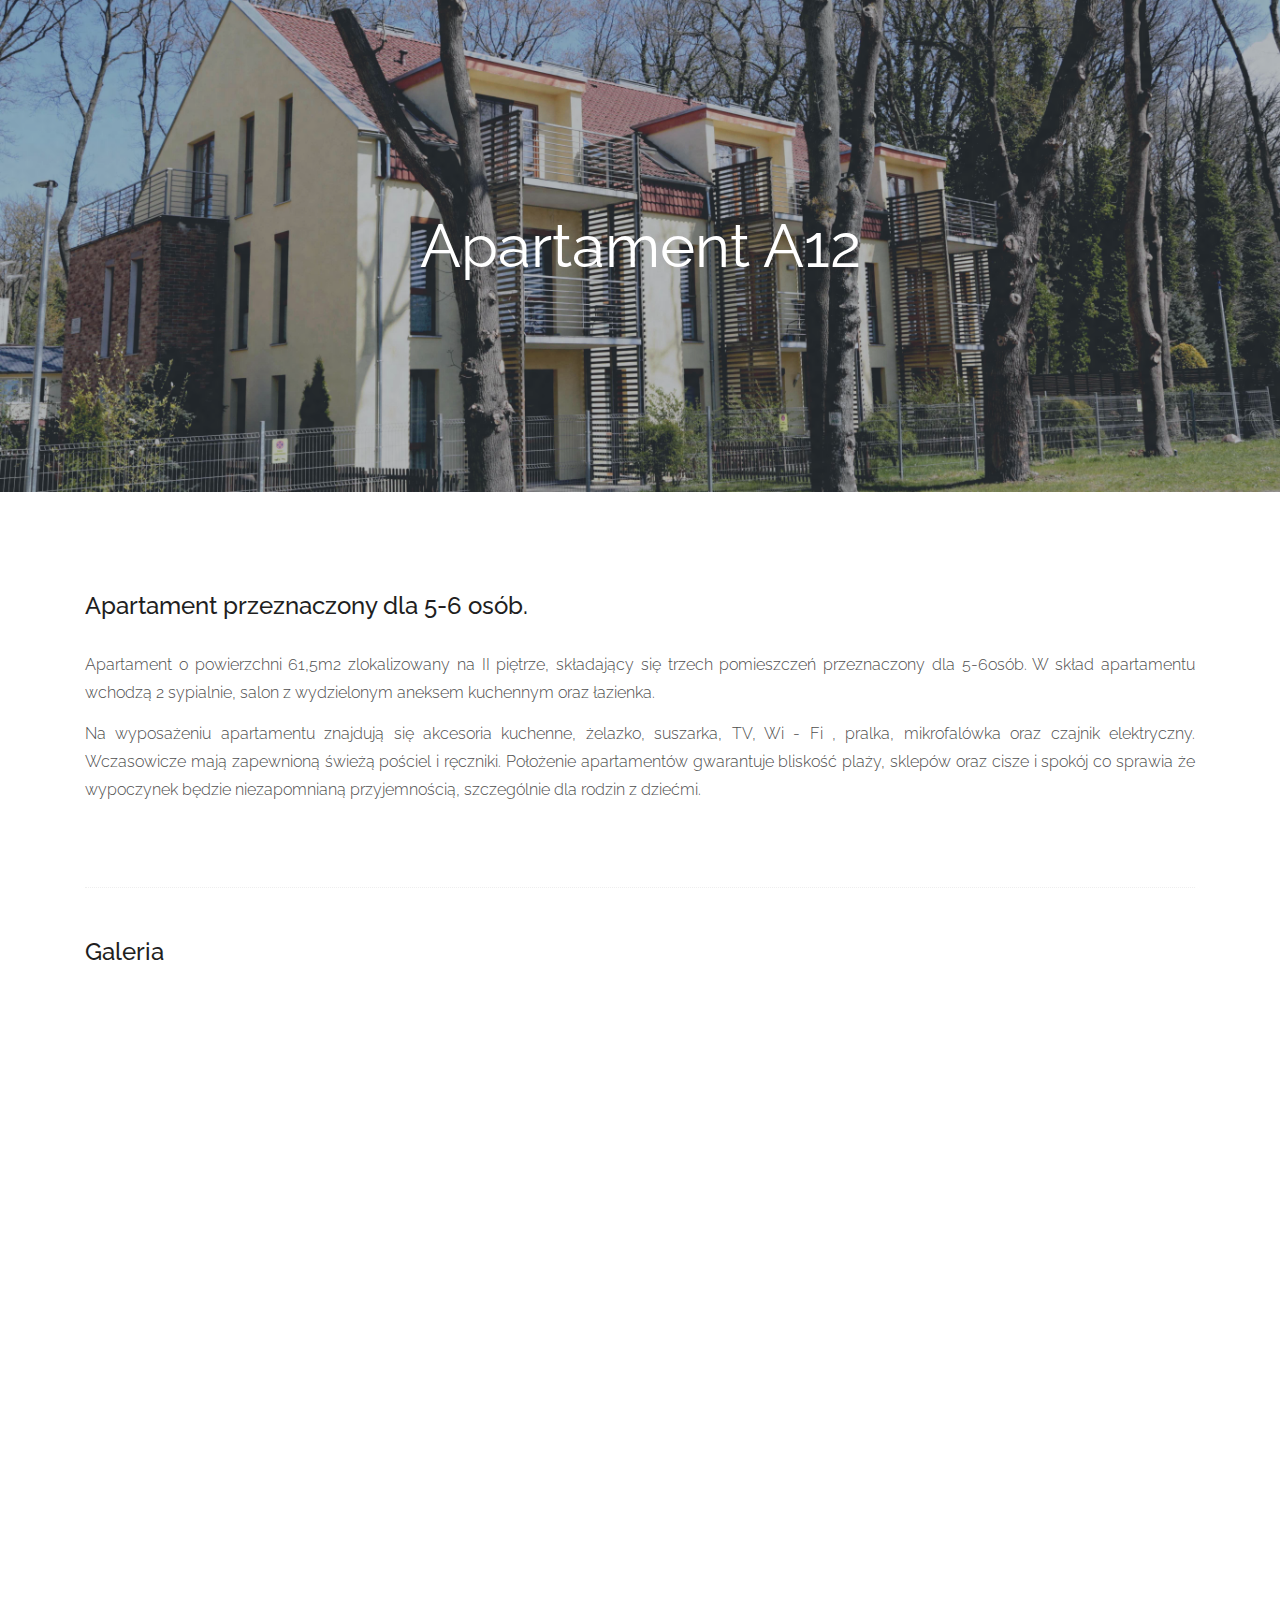
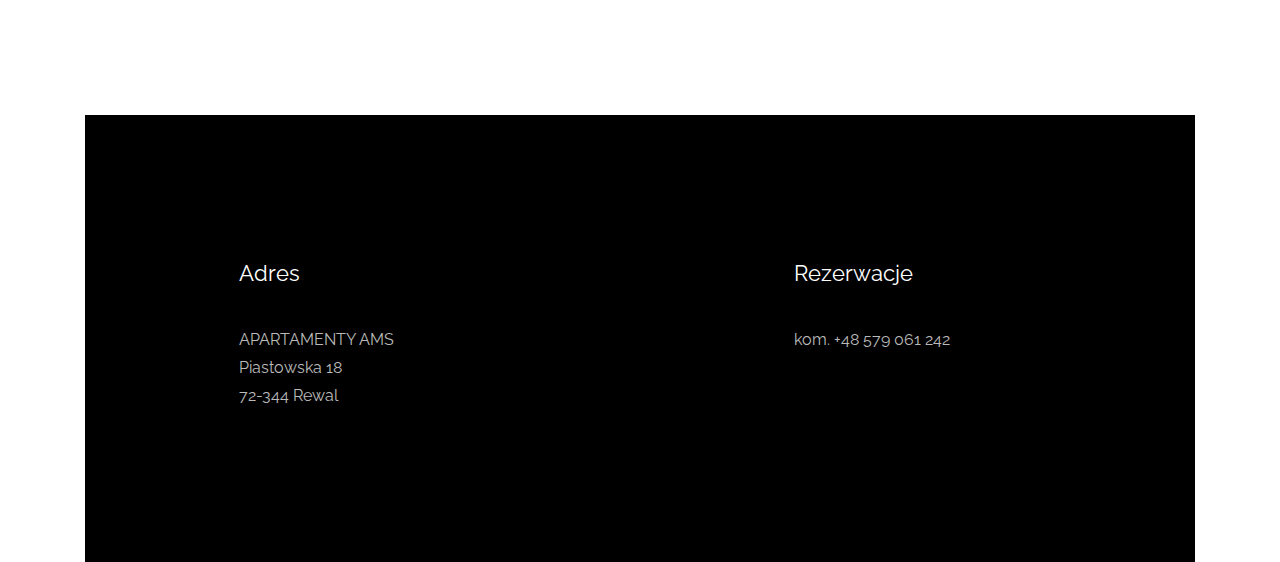
==== A12.html @ 5065c11a "Add files via upload" ====
<!doctype html>
<html class="no-js" lang="zxx">

<head>
	<meta charset="utf-8">
	<meta http-equiv="x-ua-compatible" content="ie=edge">
	<title>Apartament A12</title>
	<meta name="description" content="">
	<meta name="viewport" content="width=device-width, initial-scale=1">

	<!-- <link rel="manifest" href="site.webmanifest"> -->
	<link rel="shortcut icon" type="image/x-icon" href="img/favicon.png">
	<!-- Place favicon.ico in the root directory -->

	<!-- CSS here -->
	<link rel="stylesheet" href="css/bootstrap.min.css">
	<link rel="stylesheet" href="css/owl.carousel.min.css">
	<link rel="stylesheet" href="css/magnific-popup.css">
	<link rel="stylesheet" href="css/font-awesome.min.css">
	<link rel="stylesheet" href="css/themify-icons.css">
	<link rel="stylesheet" href="css/nice-select.css">
	<link rel="stylesheet" href="css/flaticon.css">
	<link rel="stylesheet" href="css/gijgo.css">
	<link rel="stylesheet" href="css/animate.css">
	<link rel="stylesheet" href="css/slicknav.css">
	<link rel="stylesheet" href="css/style.css">
	<!-- <link rel="stylesheet" href="css/responsive.css"> -->
</head>

<body>
	<!--[if lte IE 9]>
            <p class="browserupgrade">You are using an <strong>outdated</strong> browser. Please <a href="https://browsehappy.com/">upgrade your browser</a> to improve your experience and security.</p>
        <![endif]-->



    <!-- bradcam_area_start -->
    <div class="bradcam_area breadcam_bg">
        <h3>Apartament A12</h3>
    </div>
    <!-- bradcam_area_end -->

	<!-- Start Sample Area -->
	<section class="sample-text-area">
		<div style="text-align: justify;"  class="container box_1170">
			<h3 class="text-heading">Apartament przeznaczony dla 5-6 osób.</h3>
			<p class="sample-text">
				Apartament o powierzchni 61,5m2 zlokalizowany na II piętrze, składający się trzech pomieszczeń przeznaczony dla 5-6osób. W skład apartamentu wchodzą 2 sypialnie, salon z wydzielonym aneksem kuchennym oraz łazienka. 
				<p>Na wyposażeniu apartamentu znajdują się akcesoria kuchenne, żelazko, suszarka, TV, Wi - Fi , pralka, mikrofalówka oraz czajnik elektryczny. Wczasowicze mają zapewnioną świeżą pościel i ręczniki. 

				Położenie apartamentów gwarantuje bliskość plaży, sklepów oraz cisze i spokój co sprawia że wypoczynek będzie niezapomnianą przyjemnością, szczególnie dla rodzin z dziećmi. 
			</p>
			</p>
		</div>
	</section>
	<!-- End Sample Area -->

	

	<!-- Start Align Area -->
	<div class="whole-wrap">
		<div class="container box_1170">
			
			<div class="section-top-border">
				<h3>Galeria</h3>
				<div class="row gallery-item">
					<div class="col-md-4">
						<a href="img/A12/g1.jpg" class="img-pop-up">
							<div class="single-gallery-image" style="background: url(img/A12/g1.jpg);"></div>
						</a>
					</div>
					<div class="col-md-4">
						<a href="img/A12/g2.jpg" class="img-pop-up">
							<div class="single-gallery-image" style="background: url(img/A12/g2.jpg);"></div>
						</a>
					</div>
					<div class="col-md-4">
						<a href="img/A12/g3.jpg" class="img-pop-up">
							<div class="single-gallery-image" style="background: url(img/A12/g3.jpg);"></div>
						</a>
					</div>
					<div class="col-md-6">
						<a href="img/A12/g4.jpg" class="img-pop-up">
							<div class="single-gallery-image" style="background: url(img/A12/g4.jpg);"></div>
						</a>
					</div>
					<div class="col-md-6">
						<a href="img/A12/g5.jpg" class="img-pop-up">
							<div class="single-gallery-image" style="background: url(img/A12/g5.jpg);"></div>
						</a>
					</div>
					<div class="col-md-4">
						<a href="img/A12/g6.jpg" class="img-pop-up">
							<div class="single-gallery-image" style="background: url(img/A12/g6.jpg);"></div>
						</a>
					</div>
					<div class="col-md-4">
						<a href="img/A12/g7.jpg" class="img-pop-up">
							<div class="single-gallery-image" style="background: url(img/A12/g7.jpg);"></div>
						</a>
					</div>
					<div class="col-md-4">
						<a href="img/A12/g8.jpg" class="img-pop-up">
							<div class="single-gallery-image" style="background: url(img/A12/g8.jpg);"></div>
						</a>
					</div>
				</div>
			</div>
			
	<!-- End Align Area -->

    <!-- footer -->
    <footer class="footer">
        <div class="footer_top">
            <div class="container">
                <div class="row">
                    <div class="col-xl-3 col-md-6 col-lg-3">
                        <div class="footer_widget">
                            <h3 class="footer_title">
                                Adres
                            </h3>
                            <p class="footer_text"> 
                                APARTAMENTY AMS<br>
                                Piastowska 18 <br>
                                72-344 Rewal
                                </p>
                            <!--<a href="#" class="line-button">Get Direction</a>-->
                        </div>
                    </div>
                    <div class="col-xl-3 col-md-6 col-lg-3">
                        <div class="footer_widget">
                            <h3 class="footer_title">
                                Rezerwacje
                            </h3>
                            <p class="footer_text">kom. +48 579 061 242 <br>
                                </p>
                        </div>
                    </div>
                                      
                </div>
            </div>
        </div>
	</footer>
    <!-- footer_end -->

    <!-- form itself end-->
	<form id="test-form" class="white-popup-block mfp-hide">
		<div class="popup_box ">
				<div class="popup_inner">
					<h3>Check Availability</h3>
					<form action="#">
						<div class="row">
							<div class="col-xl-6">
								<input id="datepicker" placeholder="Check in date">
							</div>
							<div class="col-xl-6">
								<input id="datepicker2" placeholder="Check out date">
							</div>
							<div class="col-xl-6">
								<select class="form-select wide" id="default-select" class="">
									<option data-display="Adult">1</option>
									<option value="1">2</option>
									<option value="2">3</option>
									<option value="3">4</option>
								</select>
							</div>
							<div class="col-xl-6">
								<select class="form-select wide" id="default-select" class="">
									<option data-display="Children">1</option>
									<option value="1">2</option>
									<option value="2">3</option>
									<option value="3">4</option>
								</select>
							</div>
							<div class="col-xl-12">
								<select class="form-select wide" id="default-select" class="">
									<option data-display="Room type">Room type</option>
									<option value="1">Laxaries Rooms</option>
									<option value="2">Deluxe Room</option>
									<option value="3">Signature Room</option>
									<option value="4">Couple Room</option>
								</select>
							</div>
							<div class="col-xl-12">
								<button type="submit" class="boxed-btn3">Check Availability</button>
							</div>
						</div>
					</form>
				</div>
			</div>
	</form>
<!-- form itself end -->

	<!-- JS here -->
	<script src="js/vendor/modernizr-3.5.0.min.js"></script>
	<script src="js/vendor/jquery-1.12.4.min.js"></script>
	<script src="js/popper.min.js"></script>
	<script src="js/bootstrap.min.js"></script>
	<script src="js/owl.carousel.min.js"></script>
	<script src="js/isotope.pkgd.min.js"></script>
	<script src="js/ajax-form.js"></script>
	<script src="js/waypoints.min.js"></script>
	<script src="js/jquery.counterup.min.js"></script>
	<script src="js/imagesloaded.pkgd.min.js"></script>
	<script src="js/scrollIt.js"></script>
	<script src="js/jquery.scrollUp.min.js"></script>
	<script src="js/wow.min.js"></script>
	<script src="js/nice-select.min.js"></script>
	<script src="js/jquery.slicknav.min.js"></script>
	<script src="js/jquery.magnific-popup.min.js"></script>
	<script src="js/plugins.js"></script>
	<script src="js/gijgo.min.js"></script>

	<!--contact js-->
	<script src="js/contact.js"></script>
	<script src="js/jquery.ajaxchimp.min.js"></script>
	<script src="js/jquery.form.js"></script>
	<script src="js/jquery.validate.min.js"></script>
	<script src="js/mail-script.js"></script>

	<script src="js/main.js"></script>
    <script>
        $('#datepicker').datepicker({
            iconsLibrary: 'fontawesome',
            icons: {
             rightIcon: '<span class="fa fa-caret-down"></span>'
         }
        });
        $('#datepicker2').datepicker({
            iconsLibrary: 'fontawesome',
            icons: {
             rightIcon: '<span class="fa fa-caret-down"></span>'
         }

        });
    </script>



</body>
</html>
---- css/themify-icons.css ----
@font-face {
	font-family: 'themify';
	src:url('../fonts/themify.eot?-fvbane');
	src:url('../fonts/themify.eot?#iefix-fvbane') format('embedded-opentype'),
		url('../fonts/themify.woff?-fvbane') format('woff'),
		url('../fonts/themify.ttf?-fvbane') format('truetype'),
		url('../fonts/themify.svg?-fvbane#themify') format('svg');
	font-weight: normal;
	font-style: normal;
}

[class^="ti-"], [class*=" ti-"] {
	font-family: 'themify';
	/* speak: none; */
	font-style: normal;
	font-weight: normal;
	font-variant: normal;
	text-transform: none;
	line-height: 1;

	/* Better Font Rendering =========== */
	-webkit-font-smoothing: antialiased;
	-moz-osx-font-smoothing: grayscale;
}

.ti-wand:before {
	content: "\e600";
}
.ti-volume:before {
	content: "\e601";
}
.ti-user:before {
	content: "\e602";
}
.ti-unlock:before {
	content: "\e603";
}
.ti-unlink:before {
	content: "\e604";
}
.ti-trash:before {
	content: "\e605";
}
.ti-thought:before {
	content: "\e606";
}
.ti-target:before {
	content: "\e607";
}
.ti-tag:before {
	content: "\e608";
}
.ti-tablet:before {
	content: "\e609";
}
.ti-star:before {
	content: "\e60a";
}
.ti-spray:before {
	content: "\e60b";
}
.ti-signal:before {
	content: "\e60c";
}
.ti-shopping-cart:before {
	content: "\e60d";
}
.ti-shopping-cart-full:before {
	content: "\e60e";
}
.ti-settings:before {
	content: "\e60f";
}
.ti-search:before {
	content: "\e610";
}
.ti-zoom-in:before {
	content: "\e611";
}
.ti-zoom-out:before {
	content: "\e612";
}
.ti-cut:before {
	content: "\e613";
}
.ti-ruler:before {
	content: "\e614";
}
.ti-ruler-pencil:before {
	content: "\e615";
}
.ti-ruler-alt:before {
	content: "\e616";
}
.ti-bookmark:before {
	content: "\e617";
}
.ti-bookmark-alt:before {
	content: "\e618";
}
.ti-reload:before {
	content: "\e619";
}
.ti-plus:before {
	content: "\e61a";
}
.ti-pin:before {
	content: "\e61b";
}
.ti-pencil:before {
	content: "\e61c";
}
.ti-pencil-alt:before {
	content: "\e61d";
}
.ti-paint-roller:before {
	content: "\e61e";
}
.ti-paint-bucket:before {
	content: "\e61f";
}
.ti-na:before {
	content: "\e620";
}
.ti-mobile:before {
	content: "\e621";
}
.ti-minus:before {
	content: "\e622";
}
.ti-medall:before {
	content: "\e623";
}
.ti-medall-alt:before {
	content: "\e624";
}
.ti-marker:before {
	content: "\e625";
}
.ti-marker-alt:before {
	content: "\e626";
}
.ti-arrow-up:before {
	content: "\e627";
}
.ti-arrow-right:before {
	content: "\e628";
}
.ti-arrow-left:before {
	content: "\e629";
}
.ti-arrow-down:before {
	content: "\e62a";
}
.ti-lock:before {
	content: "\e62b";
}
.ti-location-arrow:before {
	content: "\e62c";
}
.ti-link:before {
	content: "\e62d";
}
.ti-layout:before {
	content: "\e62e";
}
.ti-layers:before {
	content: "\e62f";
}
.ti-layers-alt:before {
	content: "\e630";
}
.ti-key:before {
	content: "\e631";
}
.ti-import:before {
	content: "\e632";
}
.ti-image:before {
	content: "\e633";
}
.ti-heart:before {
	content: "\e634";
}
.ti-heart-broken:before {
	content: "\e635";
}
.ti-hand-stop:before {
	content: "\e636";
}
.ti-hand-open:before {
	content: "\e637";
}
.ti-hand-drag:before {
	content: "\e638";
}
.ti-folder:before {
	content: "\e639";
}
.ti-flag:before {
	content: "\e63a";
}
.ti-flag-alt:before {
	content: "\e63b";
}
.ti-flag-alt-2:before {
	content: "\e63c";
}
.ti-eye:before {
	content: "\e63d";
}
.ti-export:before {
	content: "\e63e";
}
.ti-exchange-vertical:before {
	content: "\e63f";
}
.ti-desktop:before {
	content: "\e640";
}
.ti-cup:before {
	content: "\e641";
}
.ti-crown:before {
	content: "\e642";
}
.ti-comments:before {
	content: "\e643";
}
.ti-comment:before {
	content: "\e644";
}
.ti-comment-alt:before {
	content: "\e645";
}
.ti-close:before {
	content: "\e646";
}
.ti-clip:before {
	content: "\e647";
}
.ti-angle-up:before {
	content: "\e648";
}
.ti-angle-right:before {
	content: "\e649";
}
.ti-angle-left:before {
	content: "\e64a";
}
.ti-angle-down:before {
	content: "\e64b";
}
.ti-check:before {
	content: "\e64c";
}
.ti-check-box:before {
	content: "\e64d";
}
.ti-camera:before {
	content: "\e64e";
}
.ti-announcement:before {
	content: "\e64f";
}
.ti-brush:before {
	content: "\e650";
}
.ti-briefcase:before {
	content: "\e651";
}
.ti-bolt:before {
	content: "\e652";
}
.ti-bolt-alt:before {
	content: "\e653";
}
.ti-blackboard:before {
	content: "\e654";
}
.ti-bag:before {
	content: "\e655";
}
.ti-move:before {
	content: "\e656";
}
.ti-arrows-vertical:before {
	content: "\e657";
}
.ti-arrows-horizontal:before {
	content: "\e658";
}
.ti-fullscreen:before {
	content: "\e659";
}
.ti-arrow-top-right:before {
	content: "\e65a";
}
.ti-arrow-top-left:before {
	content: "\e65b";
}
.ti-arrow-circle-up:before {
	content: "\e65c";
}
.ti-arrow-circle-right:before {
	content: "\e65d";
}
.ti-arrow-circle-left:before {
	content: "\e65e";
}
.ti-arrow-circle-down:before {
	content: "\e65f";
}
.ti-angle-double-up:before {
	content: "\e660";
}
.ti-angle-double-right:before {
	content: "\e661";
}
.ti-angle-double-left:before {
	content: "\e662";
}
.ti-angle-double-down:before {
	content: "\e663";
}
.ti-zip:before {
	content: "\e664";
}
.ti-world:before {
	content: "\e665";
}
.ti-wheelchair:before {
	content: "\e666";
}
.ti-view-list:before {
	content: "\e667";
}
.ti-view-list-alt:before {
	content: "\e668";
}
.ti-view-grid:before {
	content: "\e669";
}
.ti-uppercase:before {
	content: "\e66a";
}
.ti-upload:before {
	content: "\e66b";
}
.ti-underline:before {
	content: "\e66c";
}
.ti-truck:before {
	content: "\e66d";
}
.ti-timer:before {
	content: "\e66e";
}
.ti-ticket:before {
	content: "\e66f";
}
.ti-thumb-up:before {
	content: "\e670";
}
.ti-thumb-down:before {
	content: "\e671";
}
.ti-text:before {
	content: "\e672";
}
.ti-stats-up:before {
	content: "\e673";
}
.ti-stats-down:before {
	content: "\e674";
}
.ti-split-v:before {
	content: "\e675";
}
.ti-split-h:before {
	content: "\e676";
}
.ti-smallcap:before {
	content: "\e677";
}
.ti-shine:before {
	content: "\e678";
}
.ti-shift-right:before {
	content: "\e679";
}
.ti-shift-left:before {
	content: "\e67a";
}
.ti-shield:before {
	content: "\e67b";
}
.ti-notepad:before {
	content: "\e67c";
}
.ti-server:before {
	content: "\e67d";
}
.ti-quote-right:before {
	content: "\e67e";
}
.ti-quote-left:before {
	content: "\e67f";
}
.ti-pulse:before {
	content: "\e680";
}
.ti-printer:before {
	content: "\e681";
}
.ti-power-off:before {
	content: "\e682";
}
.ti-plug:before {
	content: "\e683";
}
.ti-pie-chart:before {
	content: "\e684";
}
.ti-paragraph:before {
	content: "\e685";
}
.ti-panel:before {
	content: "\e686";
}
.ti-package:before {
	content: "\e687";
}
.ti-music:before {
	content: "\e688";
}
.ti-music-alt:before {
	content: "\e689";
}
.ti-mouse:before {
	content: "\e68a";
}
.ti-mouse-alt:before {
	content: "\e68b";
}
.ti-money:before {
	content: "\e68c";
}
.ti-microphone:before {
	content: "\e68d";
}
.ti-menu:before {
	content: "\e68e";
}
.ti-menu-alt:before {
	content: "\e68f";
}
.ti-map:before {
	content: "\e690";
}
.ti-map-alt:before {
	content: "\e691";
}
.ti-loop:before {
	content: "\e692";
}
.ti-location-pin:before {
	content: "\e693";
}
.ti-list:before {
	content: "\e694";
}
.ti-light-bulb:before {
	content: "\e695";
}
.ti-Italic:before {
	content: "\e696";
}
.ti-info:before {
	content: "\e697";
}
.ti-infinite:before {
	content: "\e698";
}
.ti-id-badge:before {
	content: "\e699";
}
.ti-hummer:before {
	content: "\e69a";
}
.ti-home:before {
	content: "\e69b";
}
.ti-help:before {
	content: "\e69c";
}
.ti-headphone:before {
	content: "\e69d";
}
.ti-harddrives:before {
	content: "\e69e";
}
.ti-harddrive:before {
	content: "\e69f";
}
.ti-gift:before {
	content: "\e6a0";
}
.ti-game:before {
	content: "\e6a1";
}
.ti-filter:before {
	content: "\e6a2";
}
.ti-files:before {
	content: "\e6a3";
}
.ti-file:before {
	content: "\e6a4";
}
.ti-eraser:before {
	content: "\e6a5";
}
.ti-envelope:before {
	content: "\e6a6";
}
.ti-download:before {
	content: "\e6a7";
}
.ti-direction:before {
	content: "\e6a8";
}
.ti-direction-alt:before {
	content: "\e6a9";
}
.ti-dashboard:before {
	content: "\e6aa";
}
.ti-control-stop:before {
	content: "\e6ab";
}
.ti-control-shuffle:before {
	content: "\e6ac";
}
.ti-control-play:before {
	content: "\e6ad";
}
.ti-control-pause:before {
	content: "\e6ae";
}
.ti-control-forward:before {
	content: "\e6af";
}
.ti-control-backward:before {
	content: "\e6b0";
}
.ti-cloud:before {
	content: "\e6b1";
}
.ti-cloud-up:before {
	content: "\e6b2";
}
.ti-cloud-down:before {
	content: "\e6b3";
}
.ti-clipboard:before {
	content: "\e6b4";
}
.ti-car:before {
	content: "\e6b5";
}
.ti-calendar:before {
	content: "\e6b6";
}
.ti-book:before {
	content: "\e6b7";
}
.ti-bell:before {
	content: "\e6b8";
}
.ti-basketball:before {
	content: "\e6b9";
}
.ti-bar-chart:before {
	content: "\e6ba";
}
.ti-bar-chart-alt:before {
	content: "\e6bb";
}
.ti-back-right:before {
	content: "\e6bc";
}
.ti-back-left:before {
	content: "\e6bd";
}
.ti-arrows-corner:before {
	content: "\e6be";
}
.ti-archive:before {
	content: "\e6bf";
}
.ti-anchor:before {
	content: "\e6c0";
}
.ti-align-right:before {
	content: "\e6c1";
}
.ti-align-left:before {
	content: "\e6c2";
}
.ti-align-justify:before {
	content: "\e6c3";
}
.ti-align-center:before {
	content: "\e6c4";
}
.ti-alert:before {
	content: "\e6c5";
}
.ti-alarm-clock:before {
	content: "\e6c6";
}
.ti-agenda:before {
	content: "\e6c7";
}
.ti-write:before {
	content: "\e6c8";
}
.ti-window:before {
	content: "\e6c9";
}
.ti-widgetized:before {
	content: "\e6ca";
}
.ti-widget:before {
	content: "\e6cb";
}
.ti-widget-alt:before {
	content: "\e6cc";
}
.ti-wallet:before {
	content: "\e6cd";
}
.ti-video-clapper:before {
	content: "\e6ce";
}
.ti-video-camera:before {
	content: "\e6cf";
}
.ti-vector:before {
	content: "\e6d0";
}
.ti-themify-logo:before {
	content: "\e6d1";
}
.ti-themify-favicon:before {
	content: "\e6d2";
}
.ti-themify-favicon-alt:before {
	content: "\e6d3";
}
.ti-support:before {
	content: "\e6d4";
}
.ti-stamp:before {
	content: "\e6d5";
}
.ti-split-v-alt:before {
	content: "\e6d6";
}
.ti-slice:before {
	content: "\e6d7";
}
.ti-shortcode:before {
	content: "\e6d8";
}
.ti-shift-right-alt:before {
	content: "\e6d9";
}
.ti-shift-left-alt:before {
	content: "\e6da";
}
.ti-ruler-alt-2:before {
	content: "\e6db";
}
.ti-receipt:before {
	content: "\e6dc";
}
.ti-pin2:before {
	content: "\e6dd";
}
.ti-pin-alt:before {
	content: "\e6de";
}
.ti-pencil-alt2:before {
	content: "\e6df";
}
.ti-palette:before {
	content: "\e6e0";
}
.ti-more:before {
	content: "\e6e1";
}
.ti-more-alt:before {
	content: "\e6e2";
}
.ti-microphone-alt:before {
	content: "\e6e3";
}
.ti-magnet:before {
	content: "\e6e4";
}
.ti-line-double:before {
	content: "\e6e5";
}
.ti-line-dotted:before {
	content: "\e6e6";
}
.ti-line-dashed:before {
	content: "\e6e7";
}
.ti-layout-width-full:before {
	content: "\e6e8";
}
.ti-layout-width-default:before {
	content: "\e6e9";
}
.ti-layout-width-default-alt:before {
	content: "\e6ea";
}
.ti-layout-tab:before {
	content: "\e6eb";
}
.ti-layout-tab-window:before {
	content: "\e6ec";
}
.ti-layout-tab-v:before {
	content: "\e6ed";
}
.ti-layout-tab-min:before {
	content: "\e6ee";
}
.ti-layout-slider:before {
	content: "\e6ef";
}
.ti-layout-slider-alt:before {
	content: "\e6f0";
}
.ti-layout-sidebar-right:before {
	content: "\e6f1";
}
.ti-layout-sidebar-none:before {
	content: "\e6f2";
}
.ti-layout-sidebar-left:before {
	content: "\e6f3";
}
.ti-layout-placeholder:before {
	content: "\e6f4";
}
.ti-layout-menu:before {
	content: "\e6f5";
}
.ti-layout-menu-v:before {
	content: "\e6f6";
}
.ti-layout-menu-separated:before {
	content: "\e6f7";
}
.ti-layout-menu-full:before {
	content: "\e6f8";
}
.ti-layout-media-right-alt:before {
	content: "\e6f9";
}
.ti-layout-media-right:before {
	content: "\e6fa";
}
.ti-layout-media-overlay:before {
	content: "\e6fb";
}
.ti-layout-media-overlay-alt:before {
	content: "\e6fc";
}
.ti-layout-media-overlay-alt-2:before {
	content: "\e6fd";
}
.ti-layout-media-left-alt:before {
	content: "\e6fe";
}
.ti-layout-media-left:before {
	content: "\e6ff";
}
.ti-layout-media-center-alt:before {
	content: "\e700";
}
.ti-layout-media-center:before {
	content: "\e701";
}
.ti-layout-list-thumb:before {
	content: "\e702";
}
.ti-layout-list-thumb-alt:before {
	content: "\e703";
}
.ti-layout-list-post:before {
	content: "\e704";
}
.ti-layout-list-large-image:before {
	content: "\e705";
}
.ti-layout-line-solid:before {
	content: "\e706";
}
.ti-layout-grid4:before {
	content: "\e707";
}
.ti-layout-grid3:before {
	content: "\e708";
}
.ti-layout-grid2:before {
	content: "\e709";
}
.ti-layout-grid2-thumb:before {
	content: "\e70a";
}
.ti-layout-cta-right:before {
	content: "\e70b";
}
.ti-layout-cta-left:before {
	content: "\e70c";
}
.ti-layout-cta-center:before {
	content: "\e70d";
}
.ti-layout-cta-btn-right:before {
	content: "\e70e";
}
.ti-layout-cta-btn-left:before {
	content: "\e70f";
}
.ti-layout-column4:before {
	content: "\e710";
}
.ti-layout-column3:before {
	content: "\e711";
}
.ti-layout-column2:before {
	content: "\e712";
}
.ti-layout-accordion-separated:before {
	content: "\e713";
}
.ti-layout-accordion-merged:before {
	content: "\e714";
}
.ti-layout-accordion-list:before {
	content: "\e715";
}
.ti-ink-pen:before {
	content: "\e716";
}
.ti-info-alt:before {
	content: "\e717";
}
.ti-help-alt:before {
	content: "\e718";
}
.ti-headphone-alt:before {
	content: "\e719";
}
.ti-hand-point-up:before {
	content: "\e71a";
}
.ti-hand-point-right:before {
	content: "\e71b";
}
.ti-hand-point-left:before {
	content: "\e71c";
}
.ti-hand-point-down:before {
	content: "\e71d";
}
.ti-gallery:before {
	content: "\e71e";
}
.ti-face-smile:before {
	content: "\e71f";
}
.ti-face-sad:before {
	content: "\e720";
}
.ti-credit-card:before {
	content: "\e721";
}
.ti-control-skip-forward:before {
	content: "\e722";
}
.ti-control-skip-backward:before {
	content: "\e723";
}
.ti-control-record:before {
	content: "\e724";
}
.ti-control-eject:before {
	content: "\e725";
}
.ti-comments-smiley:before {
	content: "\e726";
}
.ti-brush-alt:before {
	content: "\e727";
}
.ti-youtube:before {
	content: "\e728";
}
.ti-vimeo:before {
	content: "\e729";
}
.ti-twitter:before {
	content: "\e72a";
}
.ti-time:before {
	content: "\e72b";
}
.ti-tumblr:before {
	content: "\e72c";
}
.ti-skype:before {
	content: "\e72d";
}
.ti-share:before {
	content: "\e72e";
}
.ti-share-alt:before {
	content: "\e72f";
}
.ti-rocket:before {
	content: "\e730";
}
.ti-pinterest:before {
	content: "\e731";
}
.ti-new-window:before {
	content: "\e732";
}
.ti-microsoft:before {
	content: "\e733";
}
.ti-list-ol:before {
	content: "\e734";
}
.ti-linkedin:before {
	content: "\e735";
}
.ti-layout-sidebar-2:before {
	content: "\e736";
}
.ti-layout-grid4-alt:before {
	content: "\e737";
}
.ti-layout-grid3-alt:before {
	content: "\e738";
}
.ti-layout-grid2-alt:before {
	content: "\e739";
}
.ti-layout-column4-alt:before {
	content: "\e73a";
}
.ti-layout-column3-alt:before {
	content: "\e73b";
}
.ti-layout-column2-alt:before {
	content: "\e73c";
}
.ti-instagram:before {
	content: "\e73d";
}
.ti-google:before {
	content: "\e73e";
}
.ti-github:before {
	content: "\e73f";
}
.ti-flickr:before {
	content: "\e740";
}
.ti-facebook:before {
	content: "\e741";
}
.ti-dropbox:before {
	content: "\e742";
}
.ti-dribbble:before {
	content: "\e743";
}
.ti-apple:before {
	content: "\e744";
}
.ti-android:before {
	content: "\e745";
}
.ti-save:before {
	content: "\e746";
}
.ti-save-alt:before {
	content: "\e747";
}
.ti-yahoo:before {
	content: "\e748";
}
.ti-wordpress:before {
	content: "\e749";
}
.ti-vimeo-alt:before {
	content: "\e74a";
}
.ti-twitter-alt:before {
	content: "\e74b";
}
.ti-tumblr-alt:before {
	content: "\e74c";
}
.ti-trello:before {
	content: "\e74d";
}
.ti-stack-overflow:before {
	content: "\e74e";
}
.ti-soundcloud:before {
	content: "\e74f";
}
.ti-sharethis:before {
	content: "\e750";
}
.ti-sharethis-alt:before {
	content: "\e751";
}
.ti-reddit:before {
	content: "\e752";
}
.ti-pinterest-alt:before {
	content: "\e753";
}
.ti-microsoft-alt:before {
	content: "\e754";
}
.ti-linux:before {
	content: "\e755";
}
.ti-jsfiddle:before {
	content: "\e756";
}
.ti-joomla:before {
	content: "\e757";
}
.ti-html5:before {
	content: "\e758";
}
.ti-flickr-alt:before {
	content: "\e759";
}
.ti-email:before {
	content: "\e75a";
}
.ti-drupal:before {
	content: "\e75b";
}
.ti-dropbox-alt:before {
	content: "\e75c";
}
.ti-css3:before {
	content: "\e75d";
}
.ti-rss:before {
	content: "\e75e";
}
.ti-rss-alt:before {
	content: "\e75f";
}
---- css/nice-select.css ----
.nice-select {
  -webkit-tap-highlight-color: transparent;
  background-color: #fff;
  border-radius: 5px;
  border: solid 1px #e8e8e8;
  box-sizing: border-box;
  clear: both;
  cursor: pointer;
  display: block;
  float: left;
  font-family: inherit;
  font-size: 14px;
  font-weight: normal;
  height: 42px;
  line-height: 40px;
  outline: none;
  padding-left: 18px;
  padding-right: 30px;
  position: relative;
  text-align: left !important;
  -webkit-transition: all 0.2s ease-in-out;
  transition: all 0.2s ease-in-out;
  -webkit-user-select: none;
     -moz-user-select: none;
      -ms-user-select: none;
          user-select: none;
  white-space: nowrap;
  width: auto; }
  .nice-select:hover {
    border-color: #dbdbdb; }
  .nice-select:active, .nice-select.open, .nice-select:focus {
    border-color: #999; }


  .nice-select.disabled {
    border-color: #ededed;
    color: #999;
    pointer-events: none; }
    .nice-select.disabled:after {
      border-color: #cccccc; }
  .nice-select.wide {
    width: 100%; }
    .nice-select.wide .list {
      left: 0 !important;
      right: 0 !important; }
  .nice-select.right {
    float: right; }
    .nice-select.right .list {
      left: auto;
      right: 0; }
  .nice-select.small {
    font-size: 12px;
    height: 36px;
    line-height: 34px; }
    .nice-select.small:after {
      height: 4px;
      width: 4px; }
    .nice-select.small .option {
      line-height: 34px;
      min-height: 34px; }
  .nice-select .list {
    background-color: #fff;
    border-radius: 5px;
    box-shadow: 0 0 0 1px rgba(68, 68, 68, 0.11);
    box-sizing: border-box;
    margin-top: 4px;
    opacity: 0;
    overflow: hidden;
    padding: 0;
    pointer-events: none;
    position: absolute;
    top: 100%;
    left: 0;
    -webkit-transform-origin: 50% 0;
        -ms-transform-origin: 50% 0;
            transform-origin: 50% 0;
    -webkit-transform: scale(0.75) translateY(-21px);
        -ms-transform: scale(0.75) translateY(-21px);
            transform: scale(0.75) translateY(-21px);
    -webkit-transition: all 0.2s cubic-bezier(0.5, 0, 0, 1.25), opacity 0.15s ease-out;
    transition: all 0.2s cubic-bezier(0.5, 0, 0, 1.25), opacity 0.15s ease-out;
    z-index: 9; }
    .nice-select .list:hover .option:not(:hover) {
      background-color: transparent !important; }
  .nice-select .option {
    cursor: pointer;
    font-weight: 400;
    line-height: 40px;
    list-style: none;
    min-height: 40px;
    outline: none;
    padding-left: 18px;
    padding-right: 29px;
    text-align: left;
    -webkit-transition: all 0.2s;
    transition: all 0.2s; }
    .nice-select .option:hover, .nice-select .option.focus, .nice-select .option.selected.focus {
      background-color: #f6f6f6; }
    .nice-select .option.selected {
      font-weight: bold; }
    .nice-select .option.disabled {
      background-color: transparent;
      color: #999;
      cursor: default; }

.no-csspointerevents .nice-select .list {
  display: none; }

.no-csspointerevents .nice-select.open .list {
  display: block; }





  /* ,,,,,,,,,,,,,,,, */


  .nice-select:after {
    content: "\e64b";
    display: block;
    height: 5px;
    margin-top: -5px;
    pointer-events: none;
    position: absolute;
    right: 30px;
    top: 8px;
    transition: all 0.15s ease-in-out;
    width: 5px;
    font-family: 'themify';
    color: #ddd; }

    .nice-select.open:after {
 }
    .nice-select.open .list {
      opacity: 1;
      pointer-events: auto;
      -webkit-transform: scale(1) translateY(0);
          -ms-transform: scale(1) translateY(0);
              transform: scale(1) translateY(0); }
---- css/flaticon.css ----
/*
  	Flaticon icon font: Flaticon
  	Creation date: 27/07/2019 08:27
  	*/

@font-face {
  font-family: "Flaticon";
  src: url("../fonts/Flaticon.eot");
  src: url("../fonts/Flaticon.eot?#iefix") format("embedded-opentype"),
       url("../fonts/Flaticon.woff2") format("woff2"),
       url("../fonts/Flaticon.woff") format("woff"),
       url("../fonts/Flaticon.ttf") format("truetype"),
       url("../fonts/Flaticon.svg#Flaticon") format("svg");
  font-weight: normal;
  font-style: normal;
}

@media screen and (-webkit-min-device-pixel-ratio:0) {
  @font-face {
    font-family: "Flaticon";
    src: url("../fonts/Flaticon.svg#Flaticon") format("svg");
  }
}

[class^="flaticon-"]:before, [class*=" flaticon-"]:before,
[class^="flaticon-"]:after, [class*=" flaticon-"]:after {   
  font-family: Flaticon;
font-style: normal;
}

.flaticon-left-arrow:before { content: "\f100"; }
.flaticon-right-arrow:before { content: "\f101"; }
.flaticon-play-button:before { content: "\f102"; }
.flaticon-quote:before { content: "\f103"; }
.flaticon-clock:before { content: "\f104"; }
.flaticon-world:before { content: "\f105"; }
.flaticon-mail:before { content: "\f106"; }
---- css/gijgo.css ----
.gj-button {
    background-color: #f5f5f5;
    border: 1px solid #ddd;
    color: #000;
    border-radius: 3px;
    padding: 6px 10px;
    cursor: pointer;
}

.gj-unselectable {
    -webkit-touch-callout: none;
    -webkit-user-select: none;
    -khtml-user-select: none;
    -moz-user-select: none;
    -ms-user-select: none;
    user-select: none;
}

.gj-row {
    display: -webkit-box;
    display: -ms-flexbox;
    display: flex;
    -ms-flex-wrap: wrap;
    flex-wrap: wrap;
}

.gj-margin-left-5 {
    margin-left: 5px;
}

.gj-margin-left-10 {
    margin-left: 10px;
}

.gj-width-full {
    width: 100%;
}

.gj-cursor-pointer {
    cursor: pointer;
}

.gj-text-align-center {
    text-align: center;
}

.gj-font-size-16 {
    font-size: 16px;
}

.gj-hidden {
    display: none;
}

/** Material Design */
.gj-button-md {
    background: 0 0;
    border: none;
    border-radius: 2px;
    color: rgba(0, 0, 0, 0.87);
    position: relative;
    height: 36px;
    margin: 0;
    min-width: 64px;
    padding: 0 16px;
    display: inline-block;
    font-family: "Roboto","Helvetica","Arial",sans-serif;
    font-size: 1rem;
    font-weight: 500;
    text-transform: uppercase;
    letter-spacing: 0;
    overflow: hidden;
    will-change: box-shadow;
    transition: box-shadow .2s cubic-bezier(.4,0,1,1),background-color .2s cubic-bezier(.4,0,.2,1),color .2s cubic-bezier(.4,0,.2,1);
    outline: none;
    cursor: pointer;
    text-decoration: none;
    text-align: center;
    line-height: 36px;
    vertical-align: middle;
    overflow: hidden;
    -webkit-user-select: none;
    -moz-user-select: none;
    -ms-user-select: none;
    user-select: none;
}

.gj-button-md:hover {
    background-color: rgba(158,158,158,.2);
}

.gj-button-md:disabled {
    color: rgba(0,0,0,.26);
    background: 0 0;
}

.gj-button-md .material-icons,
.gj-button-md .gj-icon {
    vertical-align: middle;
    /*font-size: 1.3rem;
    margin-right: 4px;*/
}

.gj-button-md.gj-button-md-icon {
    width: 24px;
    height: 31px;
    min-width: 24px;
    padding: 0px;
    display: table;
}

.gj-button-md.gj-button-md-icon .material-icons,
.gj-button-md.gj-button-md-icon .gj-icon {
    display: table-cell;
    margin-right: 0px;
    width: 24px;
    height: 24px;
}

.gj-button-md.active {
    background-color: rgba(158,158,158,.4);
}

.gj-button-md-group {
    position: relative;
    display: inline-block;
    vertical-align: middle;
}

.gj-textbox-md {
    border: none;
    border-bottom: 1px solid rgba(0,0,0,.42);
    display: block;
    font-family: "Helvetica","Arial",sans-serif;
    font-size: 16px;
    line-height: 16px;
    padding: 4px 0px;
    margin: 0;
    width: 100%;
    background: 0 0;
    text-align: left;
    color: rgba(0,0,0,.87);
}

.gj-textbox-md:focus,
.gj-textbox-md:active {
    border-bottom: 2px solid rgba(0,0,0,.42);
    outline: none;
}

.gj-textbox-md::placeholder {
    color: #8e8e8e;
}

.gj-textbox-md:-ms-input-placeholder {
    color: #8e8e8e;
}

.gj-textbox-md::-ms-input-placeholder {
    color: #8e8e8e;
}

.gj-md-spacer-24 {
    min-width: 24px;
    width: 24px;
    display: inline-block;
}

.gj-md-spacer-32 {
    min-width: 32px;
    width: 32px;
    display: inline-block;
}

.gj-modal {
    position: fixed;
    top: 0;
    right: 0;
    bottom: 0;
    left: 0;
    z-index: 1203;
    display: none;
    overflow: hidden;
    -webkit-overflow-scrolling: touch;
    outline: 0;
    background-color: rgba(0, 0, 0, 0.54118);
    transition: 200ms ease opacity;
    will-change: opacity;
}

/* List */
ul.gj-list li [data-role="wrapper"] {
    display: table;
    width: 100%;
}

ul.gj-list li [data-role="checkbox"] {
    display: table-cell;
    vertical-align:middle;
    text-align:center;
}

ul.gj-list li [data-role="image"] {
    display: table-cell;
    vertical-align:middle;
    text-align:center;
}

ul.gj-list li [data-role="display"] {
    display: table-cell;
    vertical-align:middle;
    cursor: pointer;
}

ul.gj-list li [data-role="display"]:empty:before {
  content: "\200b"; /* unicode zero width space character */
}

/* List - Bootstrap */
ul.gj-list-bootstrap {
    padding-left: 0px;
    margin-bottom: 0px;
}

ul.gj-list-bootstrap li {
    padding: 0px;
}

ul.gj-list-bootstrap li [data-role="wrapper"] {
    padding: 0px 10px;
}

ul.gj-list-bootstrap li [data-role="checkbox"] {
    width: 24px;
    padding: 3px;
}

ul.gj-list-bootstrap li [data-role="image"] {
    width: 24px;
    height: 24px;
}

ul.gj-list-bootstrap li [data-role="display"] {
    padding: 8px 0px 8px 4px;
}

.list-group-item.active ul li, .list-group-item.active:focus ul li, .list-group-item.active:hover ul li {
    text-shadow: none;
    color:initial;
}

/* List - Material Design */
ul.gj-list-md {
    padding: 0px;
    list-style: none;
    list-style-type: none;
    line-height: 24px;
    letter-spacing: 0;
    color: #616161; /* Gray 700 */
}

ul.gj-list-md li {
    display: list-item;
    list-style-type: none;
    padding: 0px;
    min-height: unset;
    box-sizing: border-box;
    align-items: center;
    cursor: default;
    overflow: hidden;

    font-family: "Roboto","Helvetica","Arial",sans-serif;
    font-size: 16px;
    font-weight: 400;
    letter-spacing: .04em;
    line-height: 1;
    
    -webkit-flex-direction: row;
    -ms-flex-direction: row;
    flex-direction: row;
    -webkit-flex-wrap: nowrap;
    -ms-flex-wrap: nowrap;
    flex-wrap: nowrap;
}

ul.gj-list-md li [data-role="checkbox"] {
    height: 24px;
    width: 24px;
}

ul.gj-list-md li [data-role="image"] {
    height: 24px;
    width: 24px;
}

ul.gj-list-md li [data-role="display"] {
    padding: 8px 0px 8px 5px;
    order: 0;
    flex-grow: 2;
    text-decoration: none;
    box-sizing: border-box;
    align-items: center;
    text-align: left;
    color: rgba(0,0,0,.87);
}

ul.gj-list-md li.disabled>[data-role="wrapper"]>[data-role="display"] {
    color: #9E9E9E; /* Gray 500 */
}

.gj-list-md-active {
    background: #e0e0e0;
    color: #3f51b5;
}


/* Picker */
.gj-picker {
    position: absolute;
    z-index: 1203;
    background-color: #fff;
}

.gj-picker .selected {
    color: #fff;
}

/* Material Design */
.gj-picker-md {
    font-family: "Roboto","Helvetica","Arial",sans-serif;
    font-size: 16px;
    font-weight: 400;
    letter-spacing: .04em;
    line-height: 1;
    color: rgba(0,0,0,.87);
    border: 1px solid #E0E0E0;
}

.gj-modal .gj-picker-md {
    border: 0px;
}

.gj-picker-md [role="header"] {
    color: rgba(255, 255, 255, 0.54);
    display: flex;
    background: #2196f3;
    align-items: baseline;
    user-select: none;
    justify-content: center;
}

.gj-picker-md [role="footer"] {
    float: right;
    padding: 10px;
}

.gj-picker-md [role="footer"] button.gj-button-md {
    color: #2196f3;
    font-weight: bold;
    font-size: 13px;
}

/* Bootstrap */
.gj-picker-bootstrap {
    border-radius: 4px;
    border: 1px solid #E0E0E0;
}

.gj-picker-bootstrap .selected {
    color: #888;
}

.gj-picker-bootstrap [role="header"] {
    background: #eee;
    color: #AAA;
}
@font-face {
    font-family: 'gijgo-material';
    src: url('../fonts/gijgo-material.eot?235541');
    src: url('../fonts/gijgo-material.eot?235541#iefix') format('embedded-opentype'), url('../fonts/gijgo-material.ttf?235541') format('truetype'), url('../fonts/gijgo-material.woff?235541') format('woff'), url('../fonts/gijgo-material.svg?235541#gijgo-material') format('svg');
    font-weight: normal;
    font-style: normal;
}

.gj-icon {
    /* use !important to prevent issues with browser extensions that change fonts */
    font-family: 'gijgo-material' !important;
    font-size: 24px;
    speak: none;
    font-style: normal;
    font-weight: normal;
    font-variant: normal;
    text-transform: none;
    line-height: 1;
    /* Enable Ligatures ================ */
    letter-spacing: 0;
    -webkit-font-feature-settings: "liga";
    -moz-font-feature-settings: "liga=1";
    -moz-font-feature-settings: "liga";
    -ms-font-feature-settings: "liga" 1;
    font-feature-settings: "liga";
    -webkit-font-variant-ligatures: discretionary-ligatures;
    font-variant-ligatures: discretionary-ligatures;
    /* Better Font Rendering =========== */
    -webkit-font-smoothing: antialiased;
    -moz-osx-font-smoothing: grayscale;
}

.gj-icon.undo:before {
    content: "\e900";
}

.gj-icon.vertical-align-top:before {
    content: "\e901";
}

.gj-icon.vertical-align-center:before {
    content: "\e902";
}

.gj-icon.vertical-align-bottom:before {
    content: "\e903";
}

.gj-icon.arrow-dropup:before {
    content: "\e904";
}

.gj-icon.clock:before {
    content: "\e905";
}

.gj-icon.refresh:before {
    content: "\e906";
}

.gj-icon.last-page:before {
    content: "\e907";
}

.gj-icon.first-page:before {
    content: "\e908";
}

.gj-icon.cancel:before {
    content: "\e909";
}

.gj-icon.clear:before {
    content: "\e90a";
}

.gj-icon.check-circle:before {
    content: "\e90b";
}

.gj-icon.delete:before {
    content: "\e90c";
}

.gj-icon.arrow-upward:before {
    content: "\e90d";
}

.gj-icon.arrow-forward:before {
    content: "\e90e";
}

.gj-icon.arrow-downward:before {
    content: "\e90f";
}

.gj-icon.arrow-back:before {
    content: "\e910";
}

.gj-icon.list-numbered:before {
    content: "\e911";
}

.gj-icon.list-bulleted:before {
    content: "\e912";
}

.gj-icon.indent-increase:before {
    content: "\e913";
}

.gj-icon.indent-decrease:before {
    content: "\e914";
}

.gj-icon.redo:before {
    content: "\e915";
}

.gj-icon.align-right:before {
    content: "\e916";
}

.gj-icon.align-left:before {
    content: "\e917";
}

.gj-icon.align-justify:before {
    content: "\e918";
}

.gj-icon.align-center:before {
    content: "\e919";
}

.gj-icon.strikethrough:before {
    content: "\e91a";
}

.gj-icon.italic:before {
    content: "\e91b";
}

.gj-icon.underlined:before {
    content: "\e91c";
}

.gj-icon.bold:before {
    content: "\e91d";
}

.gj-icon.arrow-dropdown:before {
    content: "\e91e";
}

.gj-icon.done:before {
    content: "\e91f";
}

.gj-icon.pencil:before {
    content: "\e920";
}

.gj-icon.minus:before {
    content: "\e921";
}

.gj-icon.plus:before {
    content: "\e922";
}

.gj-icon.chevron-up:before {
    content: "\e923";
}

.gj-icon.chevron-right:before {
    content: "\e924";
}

.gj-icon.chevron-down:before {
    content: "\e925";
}

.gj-icon.chevron-left:before {
    content: "\e926";
}

.gj-icon.event:before {
    content: "\e927";
}
.gj-draggable {
    cursor: move;
}
.gj-resizable-handle {
    position: absolute;
    font-size: 0.1px;
    display: block;
    -ms-touch-action: none;
    touch-action: none;
    z-index: 1203;
}

.gj-resizable-n {
    cursor: n-resize;
    height: 7px;
    width: 100%;
    top: -5px;
    left: 0;
}
.gj-resizable-e {
    cursor: e-resize;
    width: 7px;
    right: -5px;
    top: 0;
    height: 100%;
}
.gj-resizable-s {
    cursor: s-resize;
    height: 7px;
    width: 100%;
    bottom: -5px;
    left: 0;
}
.gj-resizable-w {
	cursor: w-resize;
	width: 7px;
	left: -5px;
	top: 0;
	height: 100%;
}
.gj-resizable-se {
	cursor: se-resize;
	width: 12px;
	height: 12px;
	right: 1px;
	bottom: 1px;
}
.gj-resizable-sw {
	cursor: sw-resize;
	width: 9px;
	height: 9px;
	left: -5px;
	bottom: -5px;
}
.gj-resizable-nw {
	cursor: nw-resize;
	width: 9px;
	height: 9px;
	left: -5px;
	top: -5px;
}
.gj-resizable-ne {
	cursor: ne-resize;
	width: 9px;
	height: 9px;
	right: -5px;
	top: -5px;
}

.gj-dialog-footer {
    position: absolute;
    bottom: 0px;
    width: 100%;
    margin-top: 0px;
}

.gj-dialog-scrollable [data-role="body"] {
    overflow-x: hidden;
    overflow-y: scroll;
}

/** Bootstrap 3 **/
.gj-dialog-bootstrap {
    overflow: hidden;
    z-index: 1202;
}

.gj-dialog-bootstrap [data-role="title"] {
    display: inline;
}
.gj-dialog-bootstrap [data-role="close"] {
    line-height: 1.42857143;
}

/** Bootstrap 4 **/
.gj-dialog-bootstrap4 {
    overflow: hidden;
    z-index: 1202;
}

.gj-dialog-bootstrap4 [data-role="title"] {
    display: inline;
}
.gj-dialog-bootstrap4 [data-role="close"] {
    line-height: 1.5;
}

/** Material Design **/
.gj-dialog-md {
    background-color: #FFF;
    overflow: hidden;
    border: none;
    box-shadow: 0 11px 15px -7px rgba(0,0,0,.2), 0 24px 38px 3px rgba(0,0,0,.14), 0 9px 46px 8px rgba(0,0,0,.12);
    box-sizing: border-box;
    position: relative;
    display: -webkit-box;
    display: -webkit-flex;
    display: -ms-flexbox;
    display: flex;
    -webkit-box-orient: vertical;
    -webkit-box-direction: normal;
    -webkit-flex-direction: column;
    -ms-flex-direction: column;
    flex-direction: column;
    -webkit-background-clip: padding-box;
    background-clip: padding-box;
    outline: 0;
    z-index: 1202;
}

.gj-dialog-md-header {
    padding: 24px 24px 0px 24px;
    font-family: "Roboto","Helvetica","Arial",sans-serif;
}

.gj-dialog-md-title {
    margin: 0;
    font-weight: 400;
    display: inline;
    line-height: 28px;
    font-size: 20px;
}

.gj-dialog-md-close {
    -webkit-appearance: none;
    padding: 0;
    cursor: pointer;
    background: 0 0;
    border: 0;
    float: right;
    line-height: 28px;
    font-size: 28px;
}

.gj-dialog-md-body {
    padding: 20px 24px 24px 24px;
    color: rgba(0,0,0,.54);
    font-family: "Helvetica","Arial",sans-serif;
    font-size: 14px;
    font-weight: 400;
    line-height: 20px;
}

.gj-dialog-md-footer {
    padding: 8px 8px 8px 24px;
    display: -webkit-flex;
    display: -ms-flexbox;
    display: flex;
    -webkit-flex-direction: row-reverse;
    -ms-flex-direction: row-reverse;
    flex-direction: row-reverse;
    -webkit-flex-wrap: wrap;
    -ms-flex-wrap: wrap;
    flex-wrap: wrap;

    box-sizing: border-box;
}

.gj-dialog-md-footer>*:first-child {
    margin-right: 0;
}

.gj-dialog-md-footer>* {
    margin-right: 8px;
    height: 36px;
}
DIV.gj-grid-wrapper {
    margin: auto;
    position: relative;
    clear:both;
    z-index: 1;
}

TABLE.gj-grid {
    margin: auto;    
    border-collapse: collapse;
    width: 100%;
    table-layout: fixed;
}

TABLE.gj-grid THEAD TH [data-role="selectAll"] {
    margin: auto;
}

TABLE.gj-grid THEAD TH [data-role="title"] {
    display: inline-block;
}

TABLE.gj-grid THEAD TH [data-role="sorticon"] {
    display: inline-block;
}

TABLE.gj-grid THEAD TH {
    overflow: hidden;
    text-overflow: ellipsis;
}

TABLE.gj-grid.autogrow-header-row THEAD TH {
    overflow: auto;
    text-overflow: initial;
    white-space: pre-wrap;
    -ms-word-break: break-word;
    word-break: break-word;
}

TABLE.gj-grid > tbody > tr > td {
    overflow: hidden;
    position: relative;
}

table.gj-grid tbody div[data-role="display"] {
    vertical-align: middle;
    text-indent: 0;
    white-space: pre-wrap;
    -ms-word-break: break-word;
    word-break: break-word;
}

table.gj-grid.fixed-body-rows tbody div[data-role="display"] {
    overflow: hidden;
    text-overflow: ellipsis;
    white-space: nowrap;
    -ms-word-break: initial;
    word-break: initial;
}

table.gj-grid tfoot DIV[data-role="display"] {
    vertical-align: middle;
    text-indent: 0;
    display: flex;
}

TABLE.gj-grid .fa {
    padding: 2px;
}

TABLE.gj-grid > tbody > tr > td > div {
    padding: 2px;
    overflow: hidden;
}

DIV.gj-grid-wrapper DIV.gj-grid-loading-cover
{
    background: #BBBBBB;
    opacity: 0.5;
    position: absolute;
    vertical-align: middle;
}

DIV.gj-grid-wrapper DIV.gj-grid-loading-text
{
    position: absolute;
    font-weight: bold;
}

/* Bootstrap Theme */
table.gj-grid-bootstrap thead th {
    background-color: #f5f5f5;
    vertical-align:middle;
}

table.gj-grid-bootstrap thead th [data-role="sorticon"] {
    margin-left: 5px;
}

table.gj-grid-bootstrap thead th [data-role="sorticon"] i.gj-icon,
table.gj-grid-bootstrap thead th [data-role="sorticon"] i.material-icons {
    position: absolute;
    font-size: 20px;
    top: 15px;
}

table.gj-grid-bootstrap tbody tr td div[data-role="display"] {
    padding: 0px;
}

.gj-grid-bootstrap-4 .gj-checkbox-bootstrap {
    display: inline-block;
    padding-top: 2px;
}

.gj-grid-bootstrap-4 tbody tr.active {
    background-color: rgba(0,0,0,.075);
}

/* Material Design Theme */
.gj-grid-md {
    position: relative;
    border: 1px solid #e0e0e0;
    border-collapse: collapse;
    white-space: nowrap;
    font-size: 13px;
    font-family: "Roboto","Helvetica","Arial",sans-serif;
    background-color: #fff;
}

.gj-grid-md td:first-of-type, .gj-grid-md th:first-of-type {
    padding-left: 24px;
}

.gj-grid-md th {
    position: relative;
    vertical-align: bottom;
    font-weight: 700;
    line-height: 31px;
    letter-spacing: 0;
    height: 56px;
    font-size: 12px;
    color: rgba(0,0,0,.54);
    padding-bottom: 8px;
    box-sizing: border-box;
    padding: 12px 18px;
    text-align: right;
}

.gj-grid-md td {
    position: relative;
    height: 48px;
    border-top: 1px solid #e0e0e0;
    border-bottom: 1px solid #e0e0e0;
    padding: 12px 18px;
    box-sizing: border-box;
    text-align: left;
    color: rgba(0,0,0,.87);
}

.gj-grid-md tbody tr {
    position: relative;
    height: 48px;
    transition-duration: .28s;
    transition-timing-function: cubic-bezier(.4,0,.2,1);
    transition-property: background-color;
}

.gj-grid-md tbody tr:hover {
    background-color: #EEEEEE; /* Gray 200 */
}

.gj-grid-md tbody tr.gj-grid-md-select {
    background-color: #F5F5F5; /* Grey 100 */
}


table.gj-grid-md thead th [data-role="sorticon"] {
    margin-left: 5px;
}

table.gj-grid-md thead th [data-role="sorticon"] i.gj-icon,
table.gj-grid-md thead th [data-role="sorticon"] i.material-icons {
    position: absolute;
    font-size: 16px;
    top: 19px;
}

table.gj-grid-md thead th.gj-grid-select-all {
    padding-bottom: 3px;
}
/* Hide all prioritized columns by default */
@media only all {
	th.display-1120,
	td.display-1120,
	th.display-960,
	td.display-960,
	th.display-800,
	td.display-800,
	th.display-640,
	td.display-640,
	th.display-480,
	td.display-480,
	th.display-320,
	td.display-320 {
		display: none;
	}
}

/* Show at 320px (20em x 16px) */
@media screen and (min-width: 20em) {
	TABLE.gj-grid-bootstrap th.display-320,
	TABLE.gj-grid-bootstrap td.display-320 {
		display: table-cell;
	}
}
/* Show at 480px (30em x 16px) */
@media screen and (min-width: 30em) {
	TABLE.gj-grid-bootstrap th.display-480,
	TABLE.gj-grid-bootstrap td.display-480 {
		display: table-cell;
	}
}
/* Show at 640px (40em x 16px) */
@media screen and (min-width: 40em) {
	TABLE.gj-grid-bootstrap th.display-640,
	TABLE.gj-grid-bootstrap td.display-640 {
		display: table-cell;
	}
}
/* Show at 800px (50em x 16px) */
@media screen and (min-width: 50em) {
	TABLE.gj-grid-bootstrap th.display-800,
	TABLE.gj-grid-bootstrap td.display-800 {
		display: table-cell;
	}
}
/* Show at 960px (60em x 16px) */
@media screen and (min-width: 60em) {
	TABLE.gj-grid-bootstrap th.display-960,
	TABLE.gj-grid-bootstrap td.display-960 {
		display: table-cell;
	}
}
/* Show at 1,120px (70em x 16px) */
@media screen and (min-width: 70em) {
	TABLE.gj-grid-bootstrap th.display-1120,
	TABLE.gj-grid-bootstrap td.display-1120 {
		display: table-cell;
	}
}

/* Material Design Theme */
.gj-grid-md tfoot tr th {
    padding-right: 14px;
}

.gj-grid-md tfoot tr[data-role="pager"] .gj-grid-mdl-pager-label {
    padding-left: 5px;
    padding-right: 5px;
}

.gj-grid-md tfoot tr[data-role="pager"] .gj-dropdown-md {
    margin-left: 12px;
}

.gj-grid-md tfoot tr[data-role="pager"] .gj-dropdown-md [role="presenter"] {
    font-size: 12px;
    font-weight: bold;
    color: rgba(0,0,0,.54);
}

.gj-grid-md tfoot tr[data-role="pager"] .gj-dropdown-md [role="presenter"] [role="display"] {
    text-align: right;
}

.gj-grid-md tfoot tr[data-role="pager"] .gj-grid-md-limit-select {
    margin-left: 10px;
    font-size: 12px;
    font-weight: bold;
    color: rgba(0,0,0,.54);
}

/* Bootstrap */
.gj-grid-bootstrap tfoot tr[data-role="pager"] th {
    line-height: 30px;
    background-color: #f5f5f5;
}

.gj-grid-bootstrap tfoot tr[data-role="pager"] th > div > div {
    margin-right: 5px;
}

.gj-grid-bootstrap tfoot tr[data-role="pager"] th > div > button {
    margin-right: 5px;
}

.gj-grid-bootstrap-4 tfoot tr[data-role="pager"] th > div button {
    height: 34px;
}

.gj-grid-bootstrap-4 tfoot tr[data-role="pager"] th div .gj-dropdown-bootstrap-4 .gj-dropdown-expander-mi .gj-icon {
    top: 5px;
}

.gj-grid-bootstrap-3 tfoot tr[data-role="pager"] th > div > input {
    margin-right: 5px;
    width: 40px;
    text-align: right;
    display: inline-block;
    font-weight: bold;
}

.gj-grid-bootstrap-4 tfoot tr[data-role="pager"] th > div > div.input-group {
    width: 40px;
}

.gj-grid-bootstrap-4 tfoot tr[data-role="pager"] th > div > div.input-group input {
    text-align: right;
    font-weight: bold;
    height: 34px;
    padding-top: 2px;
    padding-bottom: 6px;
}

.gj-grid-bootstrap tfoot tr[data-role="pager"] th > div > select {
    display: inline-block;
    margin-right: 5px;
    width: 60px;
}

.gj-grid-bootstrap tfoot tr[data-role="pager"] th .gj-dropdown-bootstrap .gj-list-bootstrap [data-role="display"] {
    line-height: 14px;
}

.gj-grid-bootstrap tfoot tr[data-role="pager"] th .gj-dropdown-bootstrap [role="presenter"] [role="display"] {
    font-weight: bold;
}

.gj-grid-bootstrap tfoot tr[data-role="pager"] th .gj-dropdown-bootstrap-3 [role="presenter"] {
    padding: 2px 8px;
}

.gj-grid-bootstrap tfoot tr[data-role="pager"] th .gj-dropdown-bootstrap-4 [role="presenter"] {
    padding: 1px 8px;
}
.gj-grid thead tr th div.gj-grid-column-resizer-wrapper {
    position: relative;
    width: 100%;
    height: 0px; 
    top: 0px; 
    left: 0px; 
    padding: 0px;
}

span.gj-grid-column-resizer {
    position: absolute;
    right: 0px;
    width: 10px;
    top: -100px;
    height: 300px;
    z-index: 1203;
    cursor: e-resize;
}

.gj-grid-resize-cursor {
    cursor: e-resize;
}
.gj-grid-md tbody tr.gj-grid-top-border td {
  border-top: 2px solid #777;
}
.gj-grid-md tbody tr.gj-grid-bottom-border td {
  border-bottom: 2px solid #777;
}

.gj-grid-bootstrap tbody tr.gj-grid-top-border td {
  border-top: 2px solid #777;
}
.gj-grid-bootstrap tbody tr.gj-grid-bottom-border td {
  border-bottom: 2px solid #777;
}
.gj-grid-md thead tr th.gj-grid-left-border,
.gj-grid-md tbody tr td.gj-grid-left-border
{
    border-left: 3px solid #777;
}
.gj-grid-md thead tr th.gj-grid-right-border,
.gj-grid-md tbody tr td.gj-grid-right-border
{
    border-right: 3px solid #777;
}

.gj-grid-bootstrap thead tr th.gj-grid-left-border,
.gj-grid-bootstrap tbody tr td.gj-grid-left-border
{
    border-left: 5px solid #ddd;
}
.gj-grid-bootstrap thead tr th.gj-grid-right-border,
.gj-grid-bootstrap tbody tr td.gj-grid-right-border
{
    border-right: 5px solid #ddd;
}
.gj-dirty {
    position: absolute;
    top: 0px;
    left: 0px;
    border-style: solid;
    border-width: 3px;
    border-color: #f00 transparent transparent #f00;
    padding: 0;
    overflow: hidden;
    vertical-align: top;
}

/* Material Design */
.gj-grid-md tbody tr td.gj-grid-management-column {
    padding: 3px;
}

.gj-grid-md tbody tr td[data-mode="edit"] {
    padding: 0px 18px;
}

.gj-grid-md tbody .gj-dropdown-md [role="presenter"] [role="display"] {
    padding: 0px;
}

/* Bootstrap */
.gj-grid-bootstrap tbody tr td[data-mode="edit"] {
    padding: 0px;
}

.gj-grid-bootstrap tbody tr td[data-mode="edit"] [data-role="edit"] {
    padding: 0px;
}

/* Bootstrap 3 */
.gj-grid-bootstrap-3 tbody tr td.gj-grid-management-column {
    padding: 3px;
}

.gj-grid-bootstrap-3 tbody tr td[data-mode="edit"] {
    height: 38px;
}

.gj-grid-bootstrap-3 tbody tr td[data-mode="edit"] [data-role="edit"] input[type="text"] {
    height: 37px;
    padding: 8px;
}

.gj-grid-bootstrap-3 tbody tr td[data-mode="edit"] .gj-dropdown-bootstrap [role="presenter"] {
    border: 0px;
    border-radius: 0px;
    height: 37px;
    padding-left: 8px;
}

.gj-grid-bootstrap-3 tbody tr td[data-mode="edit"] .gj-datepicker-bootstrap {
    height: 37px;
}

.gj-grid-bootstrap-3 tbody tr td[data-mode="edit"] .gj-datepicker-bootstrap [role="input"] {
    height: 37px;
    border:0px;
    border-radius: 0px;
}

.gj-grid-bootstrap-3 tbody tr td[data-mode="edit"] .gj-datepicker-bootstrap [role="right-icon"] {
    border:0px;
    border-radius: 0px;
}

.gj-grid-bootstrap-3 tbody tr td[data-mode="edit"] .gj-checkbox-bootstrap {
    display: inline-block;
    padding-top: 10px;
    height: 32px;
}

/* Bootstrap 4 */
.gj-grid-bootstrap-4 tbody tr td.gj-grid-management-column {
    padding: 6px;
}

.gj-grid-bootstrap-4 tbody tr td[data-mode="edit"] [data-role="edit"] input[type="text"] {
    height: 48px;
    padding-left: 12px;
}

.gj-grid-bootstrap-4 tbody tr td[data-mode="edit"] .gj-dropdown-bootstrap [role="presenter"] {
    border: 0px;
    border-radius: 0px;
    height: 48px;
    padding-left: 12px;
    font-family: -apple-system,system-ui,BlinkMacSystemFont,"Segoe UI",Roboto,"Helvetica Neue",Arial,sans-serif;
}

.gj-grid-bootstrap-4 tbody tr td[data-mode="edit"] .gj-dropdown-bootstrap-4 [role="expander"].gj-dropdown-expander-mi .gj-icon,
.gj-grid-bootstrap-4 tbody tr td[data-mode="edit"] .gj-dropdown-bootstrap-4 [role="expander"].gj-dropdown-expander-mi .material-icons {
    top: 13px;
}

.gj-grid-bootstrap-4 tbody tr td[data-mode="edit"] .gj-datepicker-bootstrap {
    height: 48px;
}

.gj-grid-bootstrap-4 tbody tr td[data-mode="edit"] .gj-datepicker-bootstrap [role="input"] {
    height: 48px;
    border:0px;
    border-radius: 0px;
}

.gj-grid-bootstrap-4 tbody tr td[data-mode="edit"] .gj-datepicker-bootstrap [role="right-icon"] {
    background-color: #fff;
}

.gj-grid-bootstrap-4 tbody tr td[data-mode="edit"] .gj-datepicker-bootstrap [role="right-icon"] button {
    border: 0px;
    border-radius: 0px;
    width: 43px;
    position: relative;
}

.gj-grid-bootstrap-4 tbody tr td[data-mode="edit"] .gj-datepicker-bootstrap [role="right-icon"] .gj-icon,
.gj-grid-bootstrap-4 tbody tr td[data-mode="edit"] .gj-datepicker-bootstrap [role="right-icon"] .material-icons {
    top: 13px;
    left: 10px;
    font-size: 24px;
}

.gj-grid-bootstrap-4 tbody tr td[data-mode="edit"] .gj-checkbox-bootstrap {
    display: inline-block;
    padding-top: 15px;
    height: 42px;
}
.gj-grid-md thead tr[data-role="filter"] th {
    border-top: 1px solid #e0e0e0;
}

div.gj-grid-wrapper div.gj-grid-bootstrap-toolbar {
    background-color: #f5f5f5;
    padding: 8px;
    font-weight: bold;
    border: 1px solid #ddd;
}

div.gj-grid-wrapper div.gj-grid-bootstrap-4-toolbar {
    background-color: #f5f5f5;
    padding: 12px;
    font-weight: bold;
    border: 1px solid #ddd;
}

div.gj-grid-wrapper div.gj-grid-md-toolbar {
    font-weight: bold;
    font-size: 24px;
    font-family: "Helvetica","Arial",sans-serif;
    background-color: rgb(255, 255, 255);
    
    border-top: 1px solid #e0e0e0;
    border-left: 1px solid #e0e0e0;
    border-right: 1px solid #e0e0e0;
    border-bottom: 0px;
    border-collapse: collapse;

    padding: 0 18px 0px 18px;
    line-height: 56px;
}
table.gj-grid-scrollable tbody {
    overflow-y: auto;
    overflow-x: hidden;
    display: block;
}

/* Material Design */
table.gj-grid-md.gj-grid-scrollable {
    border-bottom: 0px;
}

table.gj-grid-md.gj-grid-scrollable tbody {
    border-right: 1px solid #e0e0e0;
    border-bottom: 1px solid #e0e0e0;
}

table.gj-grid-md.gj-grid-scrollable tfoot {
    border-bottom: 1px solid #e0e0e0;
}

/* Bootstrap 3 */
table.gj-grid-bootstrap.gj-grid-scrollable {
    border-bottom: 0px;
}

table.gj-grid-bootstrap.gj-grid-scrollable tbody {
    border-right: 1px solid #ddd;
    border-bottom: 1px solid #ddd;
}

table.gj-grid-bootstrap.gj-grid-scrollable tbody tr[data-role="row"]:first-child td {
    border-top: 0px;
}

table.gj-grid-bootstrap.gj-grid-scrollable tbody tr[data-role="row"] td:first-child {
    border-left: 0px;
}

table.gj-grid-bootstrap.gj-grid-scrollable tbody tr[data-role="row"] td:last-child {
    border-right: 0px;
}

table.gj-grid-bootstrap.gj-grid-scrollable tfoot {
    border-bottom: 1px solid #ddd;
}

ul.gj-list li [data-role="spacer"] {
    display: table-cell;
}

ul.gj-list li [data-role="expander"] {
    display: table-cell;
    vertical-align:middle;
    text-align:center;
    cursor: pointer;
}

[data-type="tree"] ul li [data-role="expander"].gj-tree-material-icons-expander {
    width: 24px;
}

[data-type="tree"] ul li [data-role="expander"].gj-tree-font-awesome-expander {
    width: 24px;
}

[data-type="tree"] ul li [data-role="expander"].gj-tree-glyphicons-expander {
    width: 24px;
}

[data-type="tree"] ul li [data-role="expander"].gj-tree-glyphicons-expander .glyphicon {
    top: 4px;
    height: 24px;
}

/* Bootstrap Theme */
.gj-tree-bootstrap-3 ul.gj-list-bootstrap li {
    border: 0px;
    border-radius: 0px;
    color: #333;
}

.gj-tree-bootstrap-3 ul.gj-list-bootstrap li.active {
    color: #fff;
}

.gj-tree-bootstrap-3 ul.gj-list-bootstrap li.disabled {
    color: #777;
    background-color: #eee;
}

.gj-tree-bootstrap-4 ul.gj-list-bootstrap li {
    border: 0px;
    border-radius: 0px;
    color: #212529;
}

.gj-tree-bootstrap-4 ul.gj-list-bootstrap li.active {
    color: #fff;
}

.gj-tree-bootstrap-4 ul.gj-list-bootstrap li.disabled {
    color: #868e96;
}

.gj-tree-bootstrap-4 ul.gj-list-bootstrap li ul.gj-list-bootstrap {
    width: 100%;
}

.gj-tree-bootstrap-border ul.gj-list-bootstrap li {
    border: 1px solid #ddd;
}

.gj-tree-bootstrap-border ul.gj-list-bootstrap li ul.gj-list-bootstrap li {
    border-left: 0px;
    border-right: 0px;
}

.gj-tree-bootstrap-border ul.gj-list-bootstrap li:first-child {
    border-top-left-radius: 4px;
    border-top-right-radius: 4px;
}

.gj-tree-bootstrap-border ul.gj-list-bootstrap li:last-child {
    border-bottom-left-radius: 4px;
    border-bottom-right-radius: 4px;
}

.gj-tree-bootstrap-border ul.gj-list-bootstrap li ul.gj-list-bootstrap li:first-child {
    border-top-left-radius: 0px;
    border-top-right-radius: 0px;
}

.gj-tree-bootstrap-border ul.gj-list-bootstrap li ul.gj-list-bootstrap li:last-child {
    border-bottom: 0px;
    border-bottom-left-radius: 0px;
    border-bottom-right-radius: 0px;
}

ul.gj-list-bootstrap li [data-role="expander"].gj-tree-material-icons-expander {
    padding-top: 8px;
    padding-bottom: 4px;
}

ul.gj-list-bootstrap li [data-role="expander"].gj-tree-material-icons-expander .gj-icon {
    width: 24px;
    height: 24px;
}

/* Material Design Theme */
ul.gj-list-md li.disabled > [data-role="wrapper"] > [data-role="expander"] {
    color: #9E9E9E; /* Gray 500 */
}

.gj-tree-md-border ul.gj-list-md li {
    border: 1px solid #616161; /* Gray 700 */
    margin-bottom: -1px;
}

.gj-tree-md-border ul.gj-list-md li ul.gj-list-md li {
    border-left: 0px;
    border-right: 0px;
}

.gj-tree-md-border ul.gj-list-md li ul.gj-list-md li:last-child {
    border-bottom: 0px;
}
.gj-tree-drop-above {    
    border-top: 1px solid #000;
}

.gj-tree-drop-below {
    border-bottom: 1px solid #000;
}

.gj-tree-bootstrap-3 ul.gj-list-bootstrap li [data-role="wrapper"].drop-above {
    border-top: 2px solid #000;
}

.gj-tree-bootstrap-3 ul.gj-list-bootstrap li [data-role="wrapper"].drop-below {
    border-bottom: 2px solid #000;
}

.gj-tree-bootstrap-4 ul.gj-list-bootstrap li [data-role="wrapper"].drop-above {
    border-top: 2px solid #000;
}

.gj-tree-bootstrap-4 ul.gj-list-bootstrap li [data-role="wrapper"].drop-below {
    border-bottom: 2px solid #000;
}

.gj-tree-drag-el {
    padding: 0px;
    margin: 0px;
    z-index: 1203;
}

.gj-tree-drag-el li {
    padding: 0px;
    margin: 0px;
}

.gj-tree-drag-el [data-role="wrapper"] {
    cursor: move;
    display: table;
}

.gj-tree-drag-el [data-role="indicator"] {
    width: 14px;
    padding: 0px 3px;
    display: table-cell;
    vertical-align: middle;
    text-align: center;
}

.gj-tree-bootstrap-drag-el li.list-group-item {
    border: 0px;
    background: unset;
}

.gj-tree-bootstrap-drag-el [data-role="indicator"] {
    width: 24px;
    height: 24px;
    padding: 0px;
}

.gj-tree-md-drag-el [data-role="indicator"] {
    width: 24px;
    height: 24px;
    padding: 0px;
}
/* Bootstrap */
.gj-checkbox-bootstrap {
    min-width: 0;
    font-size: 0;
    font-weight: normal;
    margin: 0px;
    text-align: center;
    width: 18px;
    height: 18px;
    position: relative;
    display: inline;
}

.gj-checkbox-bootstrap input[type="checkbox"] {
    display: none;
    margin-bottom: -12px;
}

.gj-checkbox-bootstrap span {
    background: #fff;
    display: block;
    content: " ";
    width: 18px;
    height: 18px;
    line-height: 11px;
    font-size: 11px;
    padding: 2px;
    color: #555555;
    border: 1px solid #CCCCCC;
    border-radius: 3px;
    transition: box-shadow 0.2s linear, border-color 0.2s linear;
    cursor: pointer;
    margin: auto;
}

.gj-checkbox-bootstrap input[type="checkbox"]:focus + span:before {
    outline: 0;
    box-shadow: 0 0 0 0 #66afe9, 0 0 6px rgba(102, 175, 233, .6);
    border-color: #66afe9;
}

.gj-checkbox-bootstrap input[type="checkbox"][disabled] + span {
    opacity: 0.6;
    cursor: not-allowed;
}

/* Bootstrap 4 */
.gj-checkbox-bootstrap.gj-checkbox-bootstrap-4 span {
    line-height: 16px;
    padding: 0px;
}

.gj-checkbox-bootstrap-4.gj-checkbox-material-icons input[type="checkbox"]:checked + span:after {
    font-size: 16px;
}

.gj-checkbox-bootstrap-4.gj-checkbox-material-icons input[type="checkbox"]:indeterminate + span:after {
    font-size: 16px;
}

/* Material Design */
.gj-checkbox-md {
    min-width: 0;
    font-size: 0;
    font-weight: normal;
    margin: 0px;
    text-align: center;
    width: 16px;
    height: 16px;
    position: relative;
}

.gj-checkbox-md input[type="checkbox"] {
    display: none;
    margin-bottom: -12px;
}

.gj-checkbox-md span {
    display: inline-block;
    box-sizing: border-box;
    width: 16px;
    height: 16px;
    margin: 0;
    cursor: pointer;
    overflow: hidden;
    border: 2px solid #616161; /* Gray 700 */
    border-radius: 2px;
    z-index: 2;
}

.gj-checkbox-md input[type="checkbox"]:checked + span {
    border: 2px solid #536DFE; /* Indigo A200 */
}

.gj-checkbox-md input[type="checkbox"]:checked + span:after {
    color: #FFF;
    background-color: #536DFE; /* Indigo A200 */
    position: absolute;
    left: 1px;
    top: -15px;
}

.gj-checkbox-md input[type="checkbox"]:indeterminate + span {
    border: 2px solid #616161; /* Gray 700 */
}

.gj-checkbox-md input[type="checkbox"]:indeterminate + span:after {    
    color: #616161;/*color: rgba(0, 0, 0, 1);*/
    position: absolute;
    left: 1px;
    top: -15px;
}

.gj-checkbox-md input[type="checkbox"][disabled] + span {
    border: 2px solid #9E9E9E;
}

.gj-checkbox-md input[type="checkbox"][disabled] + span:after {
    background-color: #9E9E9E;
}

.gj-checkbox-md input[type="checkbox"][disabled]:indeterminate + span:after {
    color: #FFFFFF;
}

/* Material Icons */
.gj-checkbox-material-icons input[type="checkbox"]:checked + span:after {
    content: "\e91f";
    font-size: 14px;
    font-weight: bold;
    white-space: pre;
}

.gj-checkbox-material-icons input[type="checkbox"]:indeterminate + span:after {
    content: "\e921";
    font-size: 14px;
    font-weight: bold;
    white-space: pre;
}

/* Glyphicons */
.gj-checkbox-glyphicons input[type="checkbox"]:checked + span:after {
    display: inline-block;
    font-family: 'Glyphicons Halflings';
    content: "\e013 ";
}

.gj-checkbox-glyphicons input[type="checkbox"]:indeterminate + span:after {
    display: inline-block;
    font-family: 'Glyphicons Halflings';
    content: "\2212 ";
    padding-right: 1px;
}

/* fontawesome */
.gj-checkbox-fontawesome .fa {
    font-size: 14px;
}
.gj-checkbox-bootstrap.gj-checkbox-fontawesome .fa {
    line-height: 18px;
}

.gj-checkbox-fontawesome input[type="checkbox"]:checked + span:before {
    content: "\f00c ";
}

.gj-checkbox-fontawesome input[type="checkbox"]:indeterminate + span:before {
    content: "\f068 ";
}
.gj-editor [role="body"] {
    overflow: auto;
    outline: 0px solid transparent;
    box-sizing: border-box;
}

/* Material Design */
.gj-editor-md {
    padding: 7px;
    font-family: "Roboto","Helvetica","Arial",sans-serif;
    font-size: 14px;
    font-weight: 500;
    letter-spacing: 0;
    border: 1px solid rgba(158,158,158,.2);
}

.gj-editor-md [role="toolbar"] {
    margin-bottom: 7px;
}

.gj-editor-md [role="toolbar"] .gj-button-md {
    min-width: 54px;
    margin-right: 5px;
}

.gj-editor-md [role="toolbar"] .gj-button-md .gj-icon {
    width: 24px;
    height: 24px;
}

.gj-editor-md [role="body"] {
    border: 1px solid rgba(158,158,158,.2);
}

.gj-editor-md p {
    margin: 0;
    padding: 0;
}

.gj-editor-md blockquote {
    font-size: 14px;
}

/* Bootstrap */
.gj-editor-bootstrap {
    padding: 7px;
    border: 1px solid #eceeef;
}

.gj-editor-bootstrap [role="toolbar"] {
    margin-bottom: 7px;
}

.gj-editor-bootstrap [role="toolbar"] .btn-group {
    margin-right: 10px;
}

.gj-editor-bootstrap [role="toolbar"] button {
    height: 36px;
}

.gj-editor-bootstrap [role="body"] {
    border: 1px solid #eceeef;
}

.gj-editor-bootstrap p {
    margin: 0;
    padding: 0;
}

.gj-editor-bootstrap blockquote {
    font-size: 14px;
}
.gj-dropdown {
    position: relative;
    border-collapse: separate;
}

.gj-dropdown [role="presenter"] {
    display: table;
    cursor: pointer;
    outline: none;
    position: relative;
}

.gj-dropdown [role="presenter"] [role="display"] {
    display: table-cell;
    text-align: left;
    width: 100%;
}

.gj-dropdown [role="presenter"] [role="expander"] {
    display: table-cell;
    vertical-align:middle;
    text-align:center;
    width: 24px;
    height: 24px;
}

/* Material Design */
.gj-dropdown-md [role="presenter"] {
    font-family: "Roboto","Helvetica","Arial",sans-serif;
    font-size: 16px;
    font-weight: 400;
    letter-spacing: .04em;
    line-height: 1;
    color: rgba(0,0,0,.87);
    padding: 0px;
    border: 0px;
    border-bottom: 1px solid rgba(0,0,0,.42);
    background: transparent;
}

.gj-dropdown-md [role="presenter"]:focus,
.gj-dropdown-md [role="presenter"]:active {
    border-bottom: 2px solid rgba(0,0,0,.42);
}

.gj-dropdown-md [role="presenter"] [role="display"] {
    padding: 4px 0px;
    line-height: 18px;
}

.gj-dropdown-md [role="presenter"] [role="display"] .placeholder {
    color: #8e8e8e;
}

.gj-dropdown-list-md {
    position: absolute;
    top: 0px;
    left: 0px;
    background-color: #f5f5f5;
    color: #000;
    margin: 0px;
    z-index: 1203;
}

.gj-dropdown-list-md li:hover, .gj-dropdown-list-md li.active {
    background-color: #eee;
}

/* Bootstrap */
.gj-dropdown-bootstrap [role="presenter"] [role="display"] {
    padding-right: 5px;
}

.gj-dropdown-bootstrap [role="presenter"] [role="expander"] {
    padding-left: 5px;
}

.gj-dropdown-bootstrap [role="presenter"] [role="expander"].gj-dropdown-expander-mi {
    width: 24px;
}

.gj-dropdown-bootstrap-3 [role="presenter"] [role="display"] {
    line-height: 20px;
}

.gj-dropdown-bootstrap-3 [role="presenter"] [role="display"] .placeholder {
    color: #9999b3;
}

.gj-dropdown-bootstrap-3 [role="presenter"] [role="expander"] {
    width: 20px;
    height: 20px;
}

.gj-dropdown-bootstrap-3 [role="presenter"] [role="expander"].gj-dropdown-expander-mi .gj-icon,
.gj-dropdown-bootstrap-3 [role="presenter"] [role="expander"].gj-dropdown-expander-mi .material-icons {
    top: 5px;
    right: 10px;
    position: absolute;
}

.gj-dropdown-bootstrap-4 [role="presenter"] {
    border: 1px solid #ced4da;
}

.gj-dropdown-bootstrap-4 [role="presenter"] [role="display"] {
    line-height: 24px;
}

.gj-dropdown-bootstrap-4 [role="presenter"] [role="expander"].gj-dropdown-expander-mi .gj-icon,
.gj-dropdown-bootstrap-4 [role="presenter"] [role="expander"].gj-dropdown-expander-mi .material-icons {
    top: 7px;
    right: 10px;
    position: absolute;
}

.gj-dropdown-list-bootstrap {
    position: absolute;
    top: 32px;
    left: 0px;
    margin: 0px;
    z-index: 1203;
}
.gj-datepicker [role="input"]::-ms-clear {
    display: none;
}

.gj-datepicker [role="right-icon"] {
    cursor: pointer;
}

.gj-picker div[role="navigator"] {
    display: -webkit-box;
    display: -ms-flexbox;
    display: flex;
    -ms-flex-wrap: wrap;
    flex-wrap: wrap;
}

.gj-picker div[role="navigator"] div {
    cursor: pointer;
    position: relative;
    flex-basis: 0;
    -webkit-box-flex: 1;
    -ms-flex-positive: 1;
    flex-grow: 1;
    max-width: 100%;
}

.gj-picker div[role="navigator"] div[role="period"] {
    width: 100%;
    text-align: center;
}

/* Material Design */
.gj-datepicker-md {
    font-family: "Roboto","Helvetica","Arial",sans-serif;
    font-size: 16px;
    font-weight: 400;
    letter-spacing: .04em;
    line-height: 1;
    color: rgba(0,0,0,.87);
    position: relative;
}

.gj-datepicker-md [role="right-icon"] {
    position: absolute;
    right: 0px;
    top: 0px;
    font-size: 24px;
}

.gj-datepicker-md.small .gj-textbox-md {
    font-size: 14px;
}

.gj-datepicker-md.small .gj-icon {
    font-size: 22px;
}

.gj-datepicker-md.large .gj-textbox-md {
    font-size: 18px;
}

.gj-datepicker-md.large .gj-icon {
    font-size: 28px;
}

.gj-picker-md.datepicker [role="header"] {
    padding: 20px 20px;
    display: block;
}

.gj-picker-md.datepicker [role="header"] [role="year"] {
    font-size: 17px;
    padding-bottom: 5px;
    cursor: pointer;
}

.gj-picker-md.datepicker [role="header"] [role="date"] {
    font-size: 36px;
    cursor: pointer;
}

.gj-picker-md div[role="navigator"] {
    height: 42px;
    line-height: 42px;
}

.gj-picker div[role="navigator"] div[role="period"] {
    font-weight: bold;
    font-size: 15px;
}

.gj-picker-md div[role="navigator"] div:first-child {
    max-width: 42px;
}

.gj-picker-md div[role="navigator"] div:last-child {
    max-width: 42px;
}

.gj-picker-md div[role="navigator"] div i.gj-icon,
.gj-picker-md div[role="navigator"] div i.material-icons {
    position: absolute;
    top: 8px;
}

.gj-picker-md div[role="navigator"] div:first-child i.gj-icon,
.gj-picker-md div[role="navigator"] div:first-child i.material-icons {
    left: 10px;
}

.gj-picker-md div[role="navigator"] div:last-child i.gj-icon,
.gj-picker-md div[role="navigator"] div:last-child i.material-icons {
    right: 11px;
}

.gj-picker-md table thead {
    color: #9E9E9E; /* Gray 500 */
}

.gj-picker-md table tr th div,
.gj-picker-md table tr td div {
    display: block;
    width: 40px;
    height: 40px;
    line-height: 40px;
    font-size: 13px;
    text-align: center;
    vertical-align: middle;
}

[type="year"].gj-picker-md table tr td div,
[type="decade"].gj-picker-md table tr td div,
[type="century"].gj-picker-md table tr td div {
    width: 73px;
    height: 73px;
    line-height: 73px;
    cursor: pointer;
}

.gj-picker-md table tr td.gj-cursor-pointer div:hover {
    background: #EEEEEE;
    border-radius: 50%;
    color: rgba(0,0,0,.87);
}

.gj-picker-md table tr td.other-month div,
.gj-picker-md table tr td.disabled div {
    color: #BDBDBD; /* Gray 400 */
}

.gj-picker-md table tr td.focused div {
    background: #E0E0E0; /* Gray 300 */
    border-radius: 50%;
}

.gj-picker-md table tr td.today div {
    color: #1976D2;
}

.gj-picker-md table tr td.selected.gj-cursor-pointer div {
    color: #FFFFFF;
    background: #1976D2; /* Blue 700 */
    border-radius: 50%;
}

.gj-picker-md table tr td.calendar-week div {
    font-weight: bold;
}

/* Bootstrap */
.gj-datepicker-bootstrap :focus,
.gj-datepicker-bootstrap :active {
    box-shadow: none;
}

.gj-picker-bootstrap {
    border: 1px solid rgba(0,0,0,0.15);
    border-radius: 4px;
    padding: 4px;
}

.gj-modal .gj-picker-bootstrap {
    padding: 0px;
}

.gj-picker-bootstrap.datepicker [role="header"] {
    padding: 10px 20px;
    display: block;
}

.gj-picker-bootstrap.datepicker [role="header"] [role="year"] {
    font-size: 15px;
    cursor: pointer;
}

.gj-picker-bootstrap [role="header"] [role="date"] {
    font-size: 24px;
    cursor: pointer;
}

.gj-modal .gj-picker-bootstrap.datepicker [role="body"] {
    padding: 15px;
}

.gj-picker-bootstrap div[role="navigator"] {
    height: 30px;
    line-height: 30px;
    text-align: center;
}

.gj-picker-bootstrap div[role="navigator"] div:first-child {
    max-width: 30px;
}

.gj-picker-bootstrap div[role="navigator"] div:last-child {
    max-width: 30px;
}

.gj-picker-bootstrap table tr td div,
.gj-picker-bootstrap table tr th div {
    display: block;
    width: 30px;
    height: 30px;
    line-height: 30px;
    text-align: center;
    vertical-align: middle;
}

[type="year"].gj-picker-bootstrap table tr td div,
[type="decade"].gj-picker-bootstrap table tr td div,
[type="century"].gj-picker-bootstrap table tr td div {
    width: 53px;
    height: 53px;
    line-height: 53px;
    cursor: pointer;
}

.gj-picker-bootstrap table tr th div i,
.gj-picker-bootstrap table tr th div span {
    line-height: 30px;
}

.gj-picker-bootstrap div[role="navigator"] .gj-icon,
.gj-picker-bootstrap div[role="navigator"] .material-icons {
    margin: 3px;
}

.gj-picker-bootstrap table tr td.focused div,
.gj-picker-bootstrap table tr td.gj-cursor-pointer div:hover {
    background: #EEEEEE;
    border-radius: 4px;
    color: #212529;
}

.gj-picker-bootstrap table tr td.today div {
    color: #204d74;
    font-weight: bold;
}

.gj-picker-bootstrap table tr td.selected.gj-cursor-pointer div {
    color: #fff;
    background-color: #204d74;
    border-color: #122b40;
    border-radius: 4px;
}

.gj-picker-bootstrap table tr td.other-month div,
.gj-picker-bootstrap table tr td.disabled div {
    color: #777;
}

/* Bootstrap 3 */
.gj-datepicker-bootstrap span[role="right-icon"].input-group-addon {
    border-top-left-radius: 0px;
    border-bottom-left-radius: 0px;
    border-top-right-radius: 4px;
    border-bottom-right-radius: 4px;
    border-left: 0px;
    position: relative;
    /*width: 38px;*/
}

.gj-datepicker-bootstrap span[role="right-icon"].input-group-addon .gj-icon,
.gj-datepicker-bootstrap span[role="right-icon"].input-group-addon .material-icons {
    position: absolute;
    top: 7px;
    left: 7px;
}

/* Bootstrap 4 */
.gj-datepicker-bootstrap [role="right-icon"] button {
    width: 38px;
    position: relative;
    border: 1px solid #ced4da;
}

.gj-datepicker-bootstrap [role="right-icon"] button:hover {
    color: #6c757d;
    background-color: transparent;
}

.gj-datepicker-bootstrap.input-group-sm [role="right-icon"] button {
    width: 30px;
}

.gj-datepicker-bootstrap.input-group-lg [role="right-icon"] button {
    width: 48px;
}

.gj-datepicker-bootstrap [role="right-icon"] button .gj-icon,
.gj-datepicker-bootstrap [role="right-icon"] button .material-icons {
    position: absolute;
    font-size: 21px;
    top: 9px;
    left: 9px;
}

.gj-datepicker-bootstrap.input-group-sm [role="right-icon"] button .gj-icon,
.gj-datepicker-bootstrap.input-group-sm [role="right-icon"] button .material-icons {
    top: 6px;
    left: 6px;
    font-size: 19px;
}

.gj-datepicker-bootstrap.input-group-lg [role="right-icon"] button .gj-icon,
.gj-datepicker-bootstrap.input-group-lg [role="right-icon"] button .material-icons {
    font-size: 27px;
    top: 10px;
    left: 10px;
}
.gj-timepicker [role="input"]::-ms-clear {
    display: none;
}

.gj-timepicker [role="right-icon"] {
    cursor: pointer;
}

.gj-picker.timepicker [role="header"] {
    font-size: 58px;
    padding: 20px 0;
    line-height: 58px;

    display: flex;
    align-items: baseline;
    user-select: none;
    justify-content: center;
}

.gj-picker.timepicker [role="header"] div {
    cursor: pointer;
    width: 66px;
    text-align: right;
}

.gj-picker [role="header"] [role="mode"] {
    position: relative;
    width: 0px;
}

.gj-picker [role="header"] [role="mode"] span {
    position: absolute;
    left: 7px;
    line-height: 18px;
    font-size: 18px;
}

.gj-picker [role="header"] [role="mode"] span[role="am"] {
    top: 7px;
}

.gj-picker [role="header"] [role="mode"] span[role="pm"] {
    bottom: 7px;
}

.gj-picker [role="body"] [role="dial"] {
    width: 256px;
    color: rgba(0, 0, 0, 0.87);
    height: 256px;
    position: relative;
    background: #eeeeee;
    border-radius: 50%;
    margin: 10px;
}

.gj-picker [role="body"] [role="hour"] {
    top: calc(50% - 16px);
    left: calc(50% - 16px);
    width: 32px;
    height: 32px;
    cursor: pointer;
    position: absolute;
    font-size: 14px;
    text-align: center;
    line-height: 32px;
    user-select: none;
    pointer-events: none;
}

.gj-picker [role="body"] [role="hour"].selected {
    color: rgba(255, 255, 255, 1);
}

.gj-picker [role="body"] [role="arrow"] {
    top: calc(50% - 1px);
    left: 50%;
    width: calc(50% - 20px);
    height: 2px;
    position: absolute;
    pointer-events: none;
    transform-origin: left center;
    transition: all 250ms cubic-bezier(0.4, 0, 0.2, 1);
    width: calc(50% - 52px);
}

.gj-picker .arrow-begin {
    top: -3px;
    left: -4px;
    width: 8px;
    height: 8px;
    position: absolute;
    border-radius: 50%;
}

.gj-picker .arrow-end {
    top: -15px;
    right: -16px;
    width: 0;
    height: 0;
    position: absolute;
    box-sizing: content-box;
    border-width: 16px;
    border-radius: 50%;
}

/* Material Design */
.gj-timepicker-md {
    font-family: "Roboto","Helvetica","Arial",sans-serif;
    font-size: 16px;
    font-weight: 400;
    letter-spacing: .04em;
    line-height: 1;
    color: rgba(0,0,0,.87);
    position: relative;
}

.gj-timepicker-md.small .gj-textbox-md {
    font-size: 14px;
}

.gj-timepicker-md.small .gj-icon {
    font-size: 22px;
}

.gj-timepicker-md.large .gj-textbox-md {
    font-size: 18px;
}

.gj-timepicker-md.large .gj-icon {
    font-size: 28px;
}

.gj-timepicker-md [role="right-icon"] {
    cursor: pointer;
    position: absolute;
    right: 0px;
    top: 0px;
    font-size: 24px;
}

.gj-picker-md .arrow-begin {
    background-color: #2196f3;
}
.gj-picker-md .arrow-end {
    border: 16px solid #2196f3;
}

.gj-picker-md [role="body"] [role="arrow"] {
    background-color: #2196f3;
}

/* Bootstrap */
.gj-timepicker-bootstrap :focus,
.gj-timepicker-bootstrap :active {
    box-shadow: none;
}

.gj-picker-bootstrap [role="body"] [role="arrow"] {
    background-color: #888;
}

.gj-picker-bootstrap .arrow-begin {
    background-color: #888;
}

.gj-picker-bootstrap .arrow-end {
    border: 16px solid #888;
}

/* Bootstrap 3 */
.gj-timepicker-bootstrap .input-group-addon {
    border-top-left-radius: 0px;
    border-bottom-left-radius: 0px;
    border-top-right-radius: 4px;
    border-bottom-right-radius: 4px;
    border-left: 0px;
    position: relative;
    width: 38px;
}

.gj-timepicker-bootstrap.input-group-sm .input-group-addon {
    width: 30px;
}

.gj-timepicker-bootstrap.input-group-lg .input-group-addon {
    width: 46px;
}

.gj-timepicker-bootstrap .input-group-addon .gj-icon,
.gj-timepicker-bootstrap .input-group-addon .material-icons {
    position: absolute;
    font-size: 21px;
    top: 6px;
    left: 8px;
}

.gj-timepicker-bootstrap.input-group-sm .input-group-addon .gj-icon,
.gj-timepicker-bootstrap.input-group-sm .input-group-addon .material-icons {
    font-size: 19px;
    top: 5px;
    left: 5px;
}

.gj-timepicker-bootstrap.input-group-lg .input-group-addon .gj-icon,
.gj-timepicker-bootstrap.input-group-lg .input-group-addon .material-icons {
    font-size: 27px;
    top: 10px;
    left: 10px;
}

/* Bootstrap 4 */
.gj-timepicker-bootstrap [role="right-icon"] button {
    width: 38px;
    position: relative;
}

.gj-timepicker-bootstrap.input-group-sm [role="right-icon"] button {
    width: 30px;
}

.gj-timepicker-bootstrap.input-group-lg [role="right-icon"] button {
    width: 48px;
}

.gj-timepicker-bootstrap [role="right-icon"] button .gj-icon,
.gj-timepicker-bootstrap [role="right-icon"] button .material-icons {
    position: absolute;
    font-size: 21px;
    top: 7px;
    left: 9px;
}

.gj-timepicker-bootstrap.input-group-sm [role="right-icon"] button .gj-icon,
.gj-timepicker-bootstrap.input-group-sm [role="right-icon"] button .material-icons {
    top: 4px;
    left: 6px;
    font-size: 19px;
}

.gj-timepicker-bootstrap.input-group-lg [role="right-icon"] button .gj-icon,
.gj-timepicker-bootstrap.input-group-lg [role="right-icon"] button .material-icons {
    font-size: 27px;
    top: 8px;
    left: 10px;
}
.gj-picker.datetimepicker [role="header"] [role="date"] {
    padding-bottom: 5px;
    text-align: center;
    cursor: pointer;
}

.gj-picker [role="switch"] {
    align-items: baseline;
    user-select: none;
    position: relative;
}

.gj-picker [role="switch"] [role="calendarMode"] {
    cursor: pointer;
    position: absolute;
    bottom: 2px;
    left: 0px;
}

.gj-picker [role="switch"] [role="time"] {
    width: 100%;
    text-align: center;
}

.gj-picker [role="switch"] [role="time"] div {
    display: inline;
    cursor: pointer;
}

.gj-picker [role="switch"] [role="calendarMode"] {
    cursor: pointer;
}

.gj-picker [role="switch"] [role="clockMode"] {
    position: absolute;
    right: 0px;
    bottom: 3px;
    cursor: pointer;
}

/* Material Design */
.gj-picker-md.datetimepicker [role="header"] {
    font-size: 36px;
    padding: 10px 20px;
    display: block;
}

.gj-picker-md [role="switch"] {
    color: rgba(255, 255, 255, 0.54);
    background: #2196f3;
    font-size: 32px;
}

/* Bootstrap */
.gj-picker-bootstrap.datetimepicker [role="header"] {
    font-size: 36px;
    padding: 10px 20px;
    display: block;
}

.gj-picker-bootstrap.datetimepicker [role="header"] [role="time"] {
    font-size: 22px;
}

.gj-slider {
    position: relative;
    padding: 8px 6px;
}

.gj-slider [role="track"] {
    width: 100%;
}

.gj-slider [role="progress"] {
    position: absolute;
    z-index: 1203;
}

.gj-slider [role="handle"] {
    position: absolute;
}

.gj-slider-md [role="track"] {
    display: -webkit-box;
    display: -ms-flexbox;
    display: flex;
    -webkit-box-orient: vertical;
    -webkit-box-direction: normal;
    -ms-flex-direction: column;
    flex-direction: column;
    -webkit-box-pack: center;
    -ms-flex-pack: center;
    justify-content: center;
    color: #fff;
    text-align: center;
    background-color: #e9ecef;
    height: 2px;
    background-color: rgba(0,0,0,.26);
}

.gj-slider-md [role="progress"] {
    display: -webkit-box;
    display: -ms-flexbox;
    display: flex;
    -webkit-box-orient: vertical;
    -webkit-box-direction: normal;
    -ms-flex-direction: column;
    flex-direction: column;
    -webkit-box-pack: center;
    -ms-flex-pack: center;
    justify-content: center;
    color: #fff;
    text-align: center;
    height: 2px;
    background-color: #536DFE; /* Indigo A200 */
    top: 8px;
    left: 6px;
}

.gj-slider-md [role="handle"] {
    top: 3px;
    left: 0px;
    width: 12px;
    height: 12px;
    background-color: #536DFE; /* Indigo A200 */
    filter: progid:DXImageTransform.Microsoft.gradient(startColorstr='#ff337ab7', endColorstr='#ff2e6da4', GradientType=0);
    filter: none;
    -webkit-box-shadow: inset 0 1px 0 rgba(255,255,255,.2), 0 1px 2px rgba(0,0,0,.05);
    box-shadow: inset 0 1px 0 rgba(255,255,255,.2), 0 1px 2px rgba(0,0,0,.05);
    border: 0px solid transparent;
    border-radius: 50%;
    cursor: pointer;
    z-index: 1204;
}

/* Bootstrap */
.gj-slider-bootstrap [role="track"] {
    border-radius: 4px;
    height: 10px;
}

.gj-slider-bootstrap [role="progress"] {
    height: 10px;
    border-radius: 4px;
    top: 8px;
    left: 6px;
    transition: none;
}

.gj-slider-bootstrap [role="handle"] {
    top: 2px;
    left: 0px;
    width: 20px;
    height: 20px;
    filter: progid:DXImageTransform.Microsoft.gradient(startColorstr='#ff337ab7', endColorstr='#ff2e6da4', GradientType=0);
    filter: none;
    -webkit-box-shadow: inset 0 1px 0 rgba(255,255,255,.2), 0 1px 2px rgba(0,0,0,.05);
    box-shadow: inset 0 1px 0 rgba(255,255,255,.2), 0 1px 2px rgba(0,0,0,.05);
    border: 0px solid transparent;
    border-radius: 50%;
    cursor: pointer;
    z-index: 1204;
}

.gj-slider-bootstrap-3 [role="handle"] {
    background-color: #337ab7;
    background-image: -webkit-linear-gradient(top, #337ab7 0%, #2e6da4 100%);
    background-image: -o-linear-gradient(top, #337ab7 0%, #2e6da4 100%);
    background-image: linear-gradient(to bottom, #337ab7 0%, #2e6da4 100%);
    background-repeat: repeat-x;
}

.gj-slider-bootstrap-4 [role="handle"] {
    background-color: #007bff;
    background-image: -webkit-linear-gradient(top, #007bff 0%, #2e6da4 100%);
    background-image: -o-linear-gradient(top, #007bff 0%, #2e6da4 100%);
    background-image: linear-gradient(to bottom, #007bff 0%, #2e6da4 100%);
    background-repeat: repeat-x;
}


.gj-colorpicker [role="right-icon"] {
    cursor: pointer;
}


/* Material Design */
.gj-colorpicker-md {
    font-family: "Roboto","Helvetica","Arial",sans-serif;
    font-size: 16px;
    font-weight: 400;
    letter-spacing: .04em;
    line-height: 1;
    color: rgba(0,0,0,.87);
    position: relative;
}

.gj-colorpicker-md [role="right-icon"] {
    position: absolute;
    right: 0px;
    top: 0px;
    font-size: 24px;
}

/* ...........
 */
 .gj-datepicker-md [role="right-icon"] {
    position: absolute;
    right: 0px;
    top: 0px;
    font-size: 16px;
    color: #919191;
    margin-right: 15px;
}
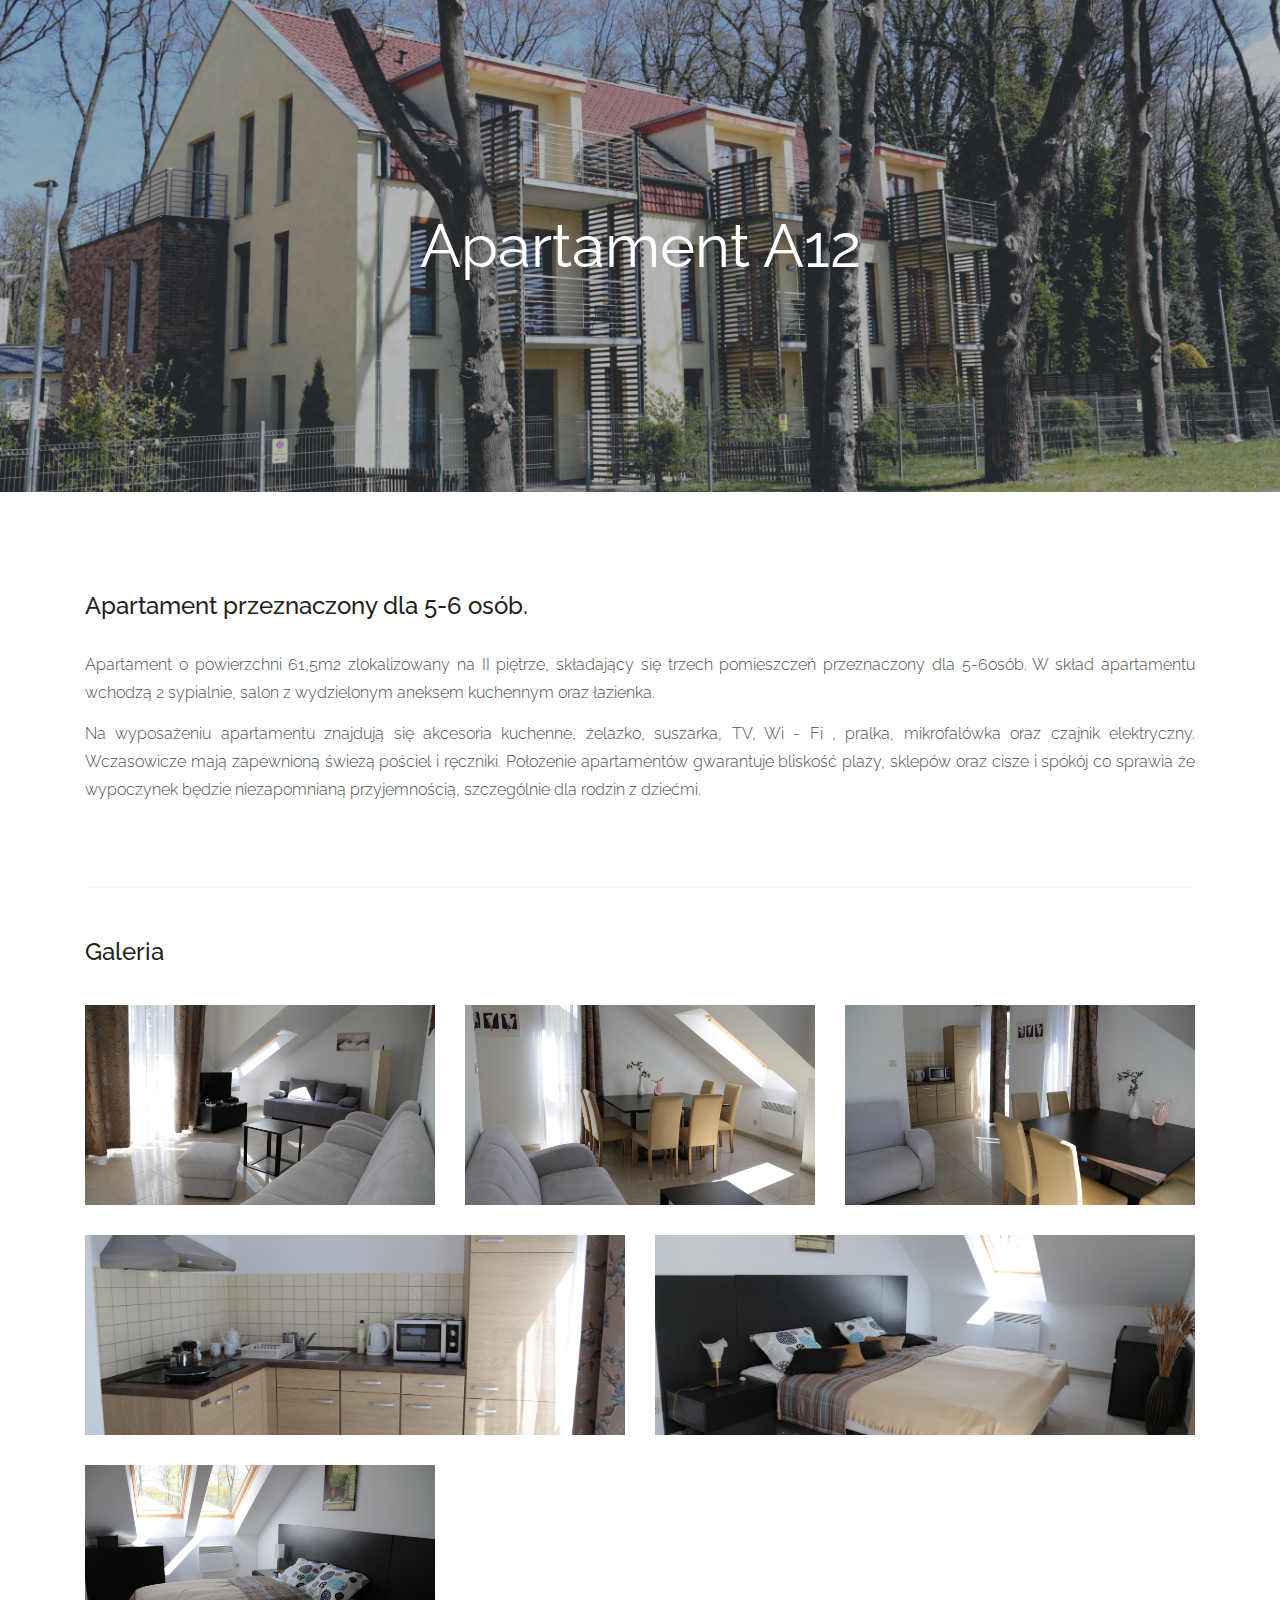
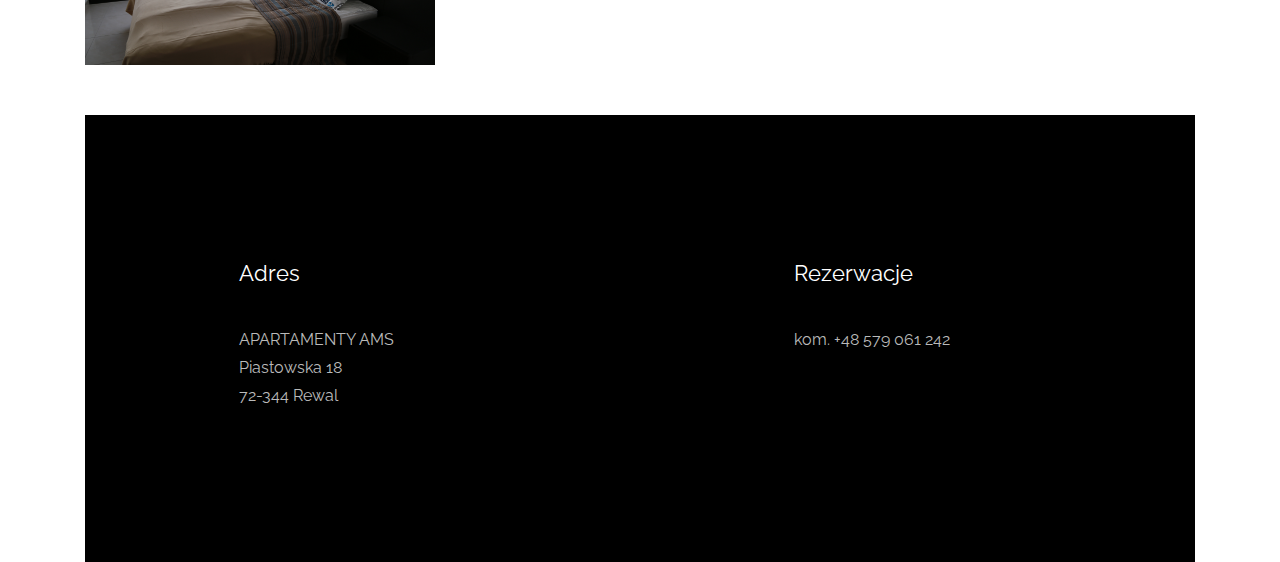
==== commit 59778cb4: "Add files via upload" ====
--- a/A12.html
+++ b/A12.html
@@ -65,43 +65,43 @@
 				<h3>Galeria</h3>
 				<div class="row gallery-item">
 					<div class="col-md-4">
-						<a href="img/A12/g1.jpg" class="img-pop-up">
-							<div class="single-gallery-image" style="background: url(img/A12/g1.jpg);"></div>
-						</a>
-					</div>
-					<div class="col-md-4">
-						<a href="img/A12/g2.jpg" class="img-pop-up">
-							<div class="single-gallery-image" style="background: url(img/A12/g2.jpg);"></div>
-						</a>
-					</div>
-					<div class="col-md-4">
-						<a href="img/A12/g3.jpg" class="img-pop-up">
-							<div class="single-gallery-image" style="background: url(img/A12/g3.jpg);"></div>
+						<a href="img/A12/g1.JPG" class="img-pop-up">
+							<div class="single-gallery-image" style="background: url(img/A12/g1.JPG);"></div>
+						</a>
+					</div>
+					<div class="col-md-4">
+						<a href="img/A12/g2.JPG" class="img-pop-up">
+							<div class="single-gallery-image" style="background: url(img/A12/g2.JPG);"></div>
+						</a>
+					</div>
+					<div class="col-md-4">
+						<a href="img/A12/g3.JPG" class="img-pop-up">
+							<div class="single-gallery-image" style="background: url(img/A12/g3.JPG);"></div>
 						</a>
 					</div>
 					<div class="col-md-6">
-						<a href="img/A12/g4.jpg" class="img-pop-up">
-							<div class="single-gallery-image" style="background: url(img/A12/g4.jpg);"></div>
+						<a href="img/A12/g4.JPG" class="img-pop-up">
+							<div class="single-gallery-image" style="background: url(img/A12/g4.JPG);"></div>
 						</a>
 					</div>
 					<div class="col-md-6">
-						<a href="img/A12/g5.jpg" class="img-pop-up">
-							<div class="single-gallery-image" style="background: url(img/A12/g5.jpg);"></div>
-						</a>
-					</div>
-					<div class="col-md-4">
-						<a href="img/A12/g6.jpg" class="img-pop-up">
-							<div class="single-gallery-image" style="background: url(img/A12/g6.jpg);"></div>
-						</a>
-					</div>
-					<div class="col-md-4">
-						<a href="img/A12/g7.jpg" class="img-pop-up">
-							<div class="single-gallery-image" style="background: url(img/A12/g7.jpg);"></div>
-						</a>
-					</div>
-					<div class="col-md-4">
-						<a href="img/A12/g8.jpg" class="img-pop-up">
-							<div class="single-gallery-image" style="background: url(img/A12/g8.jpg);"></div>
+						<a href="img/A12/g5.JPG" class="img-pop-up">
+							<div class="single-gallery-image" style="background: url(img/A12/g5.JPG);"></div>
+						</a>
+					</div>
+					<div class="col-md-4">
+						<a href="img/A12/g6.JPG" class="img-pop-up">
+							<div class="single-gallery-image" style="background: url(img/A12/g6.JPG);"></div>
+						</a>
+					</div>
+					<div class="col-md-4">
+						<a href="img/A12/g7.JPG" class="img-pop-up">
+							<div class="single-gallery-image" style="background: url(img/A12/g7.JPG);"></div>
+						</a>
+					</div>
+					<div class="col-md-4">
+						<a href="img/A12/g8.JPG" class="img-pop-up">
+							<div class="single-gallery-image" style="background: url(img/A12/g8.JPG);"></div>
 						</a>
 					</div>
 				</div>
